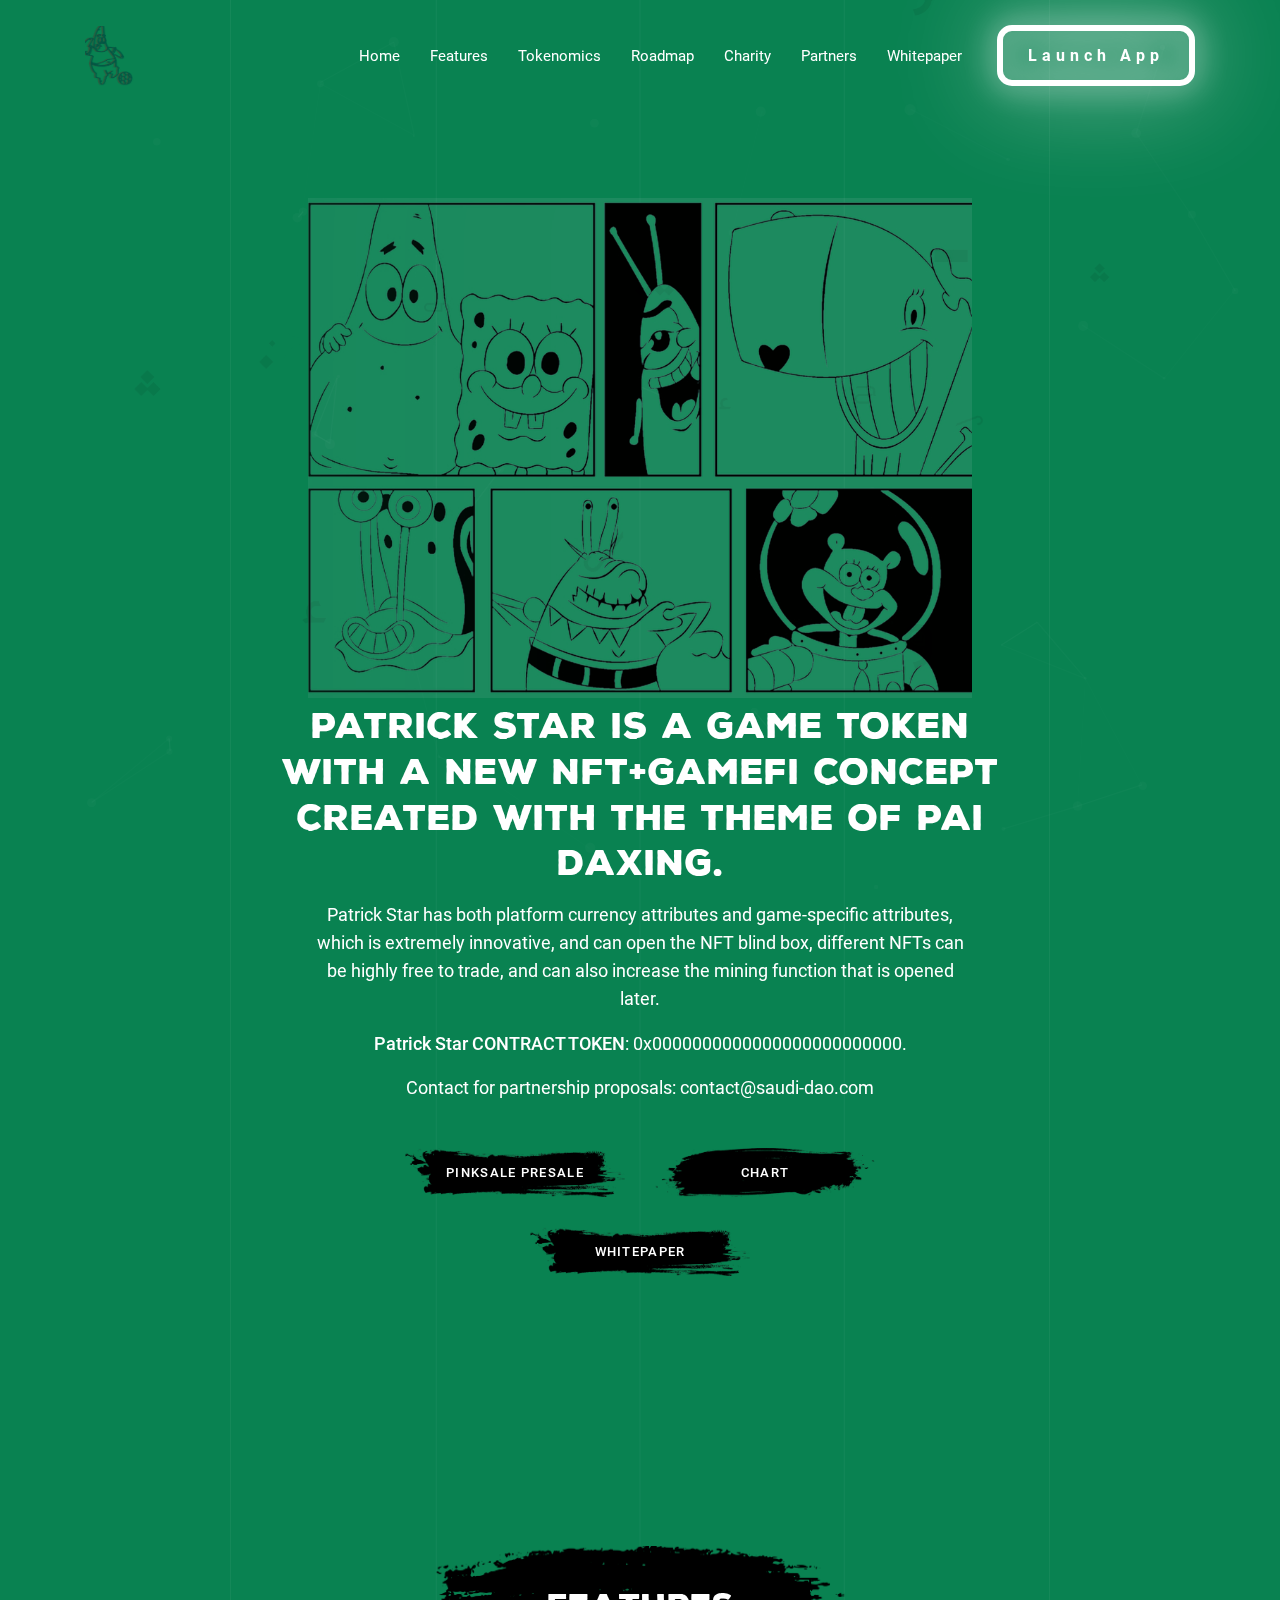
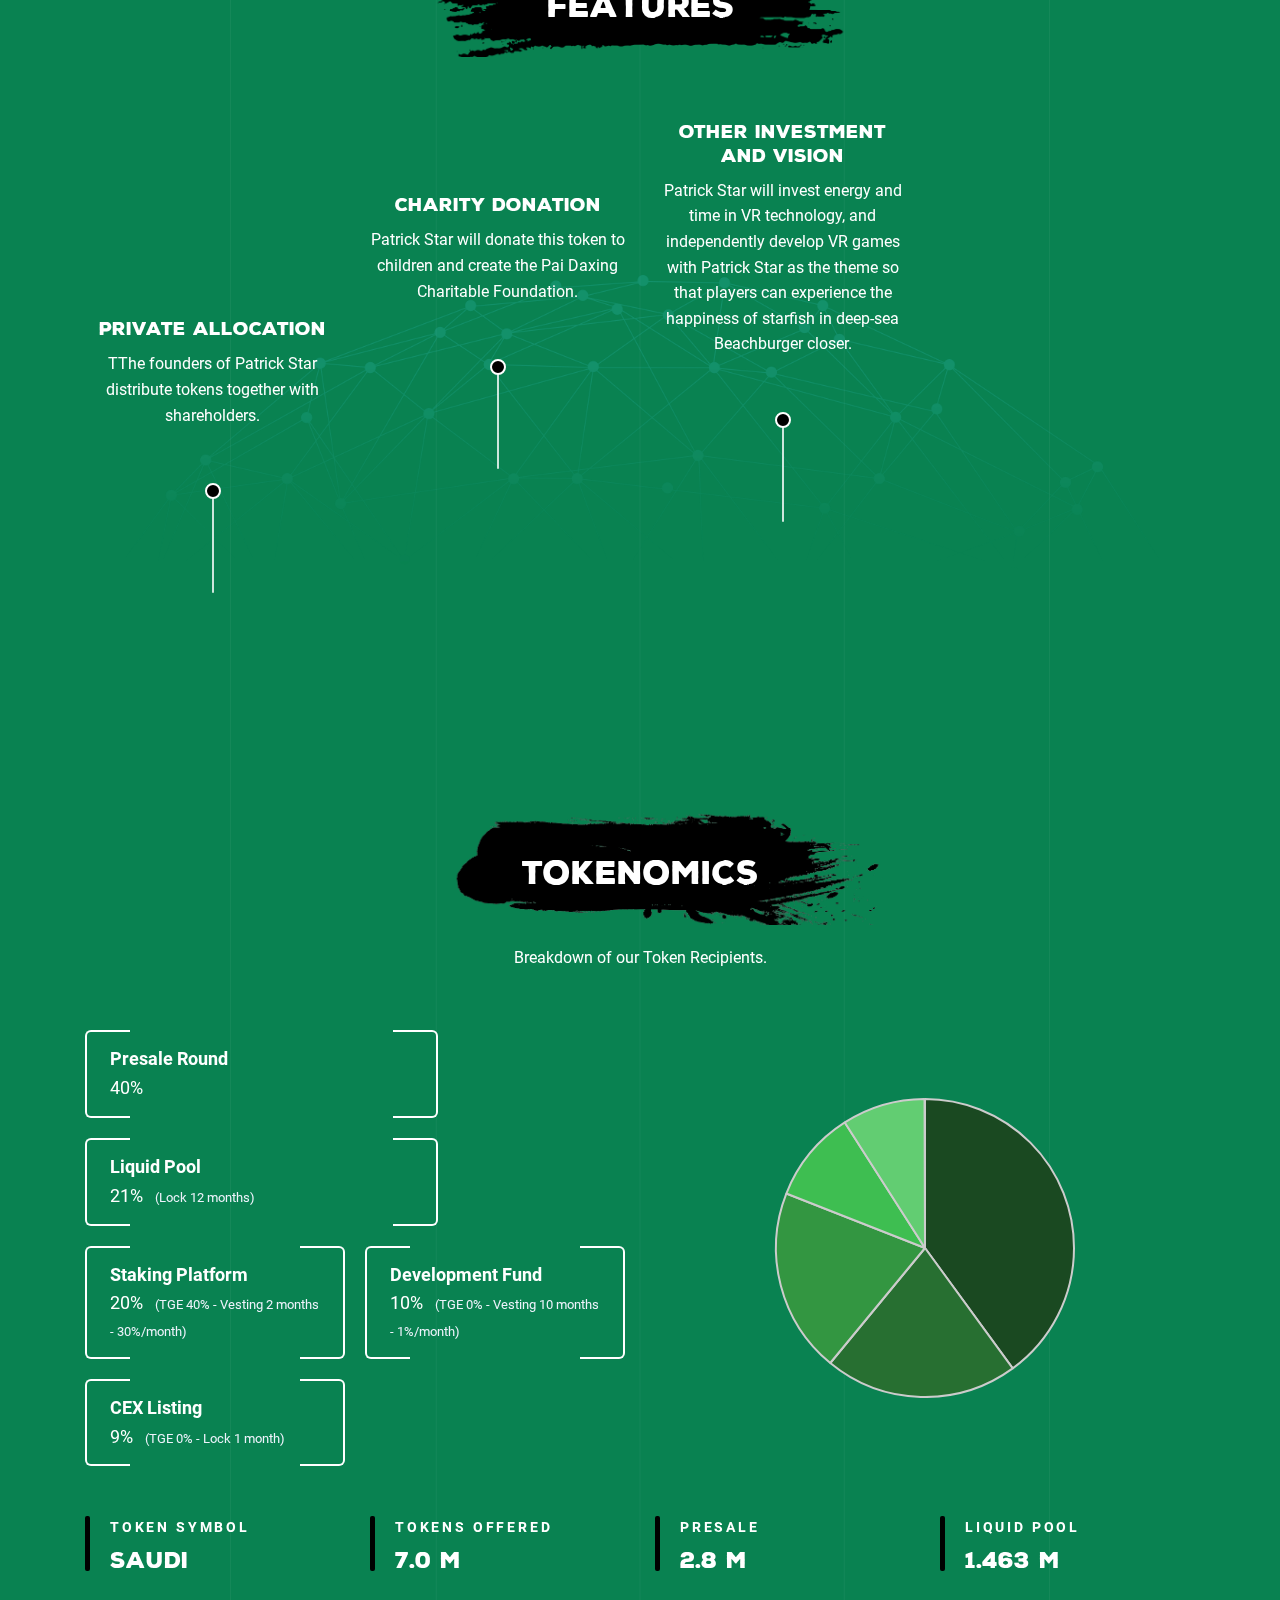
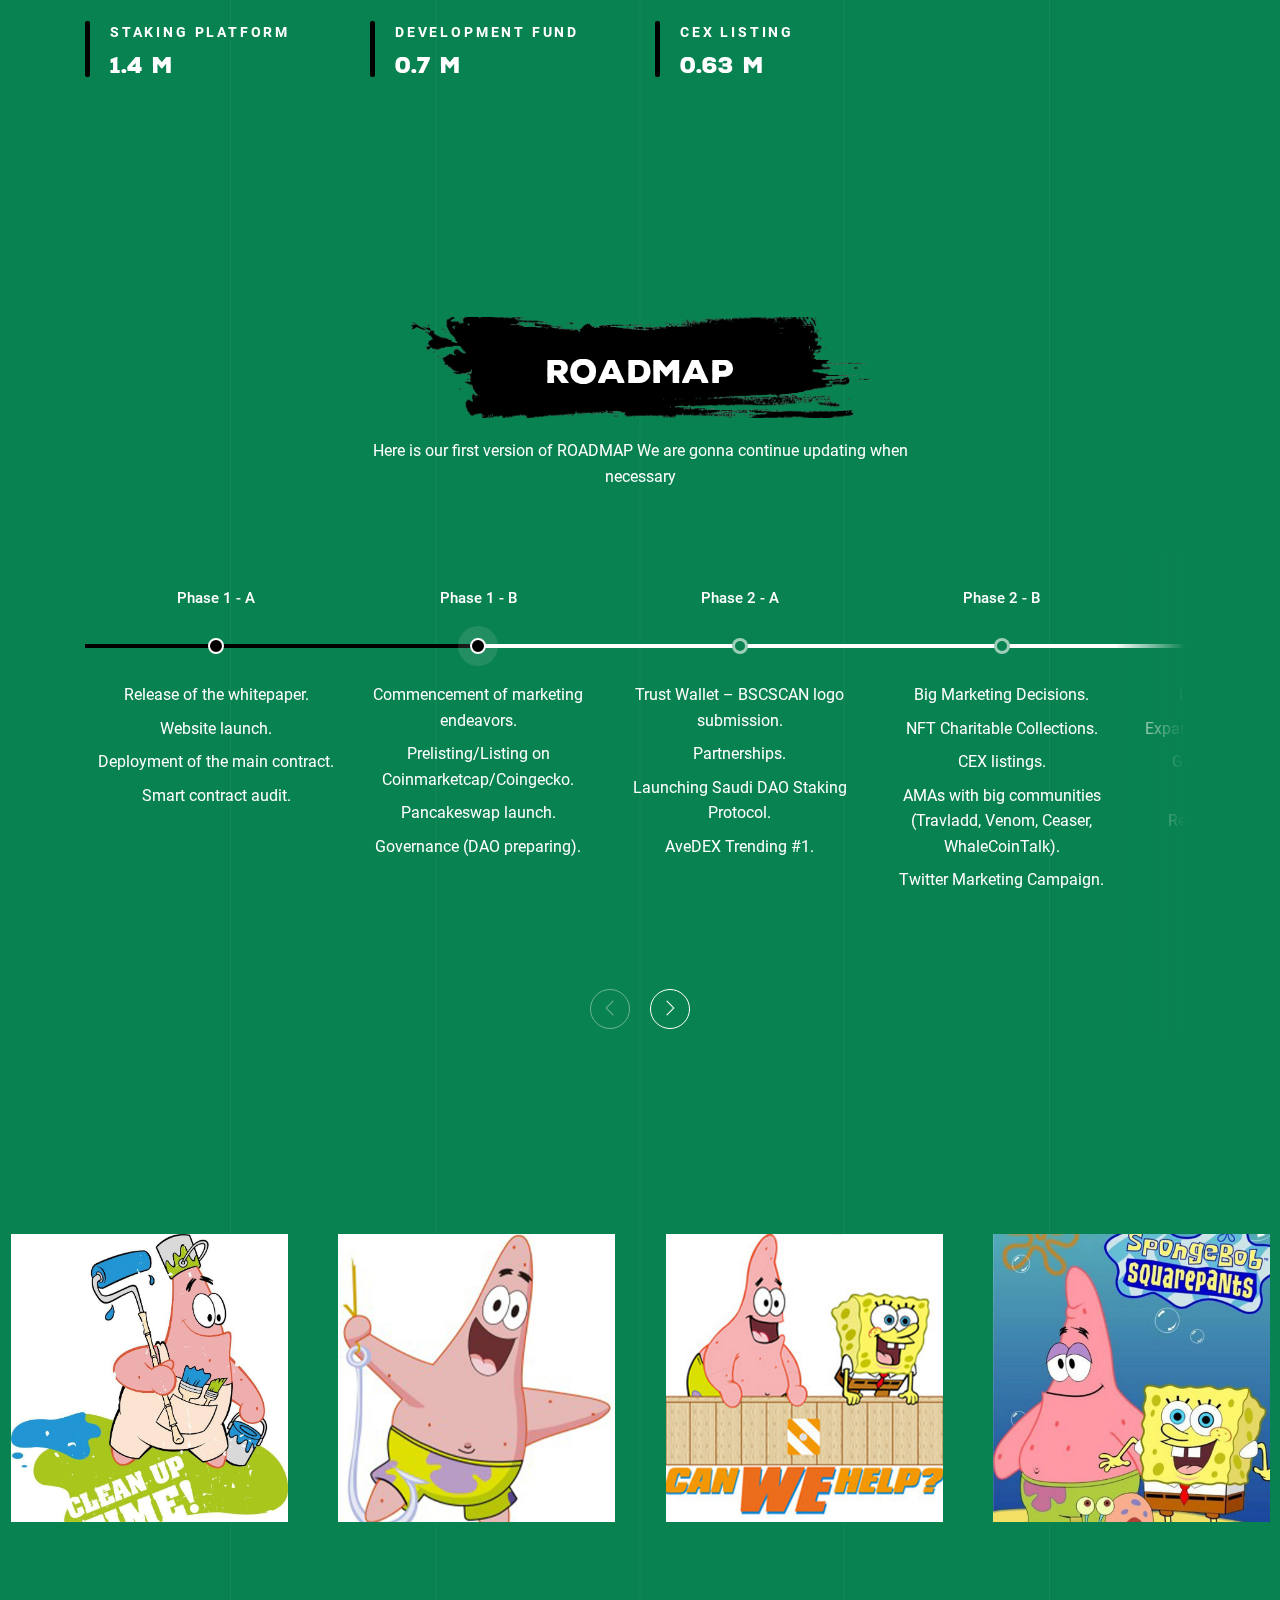
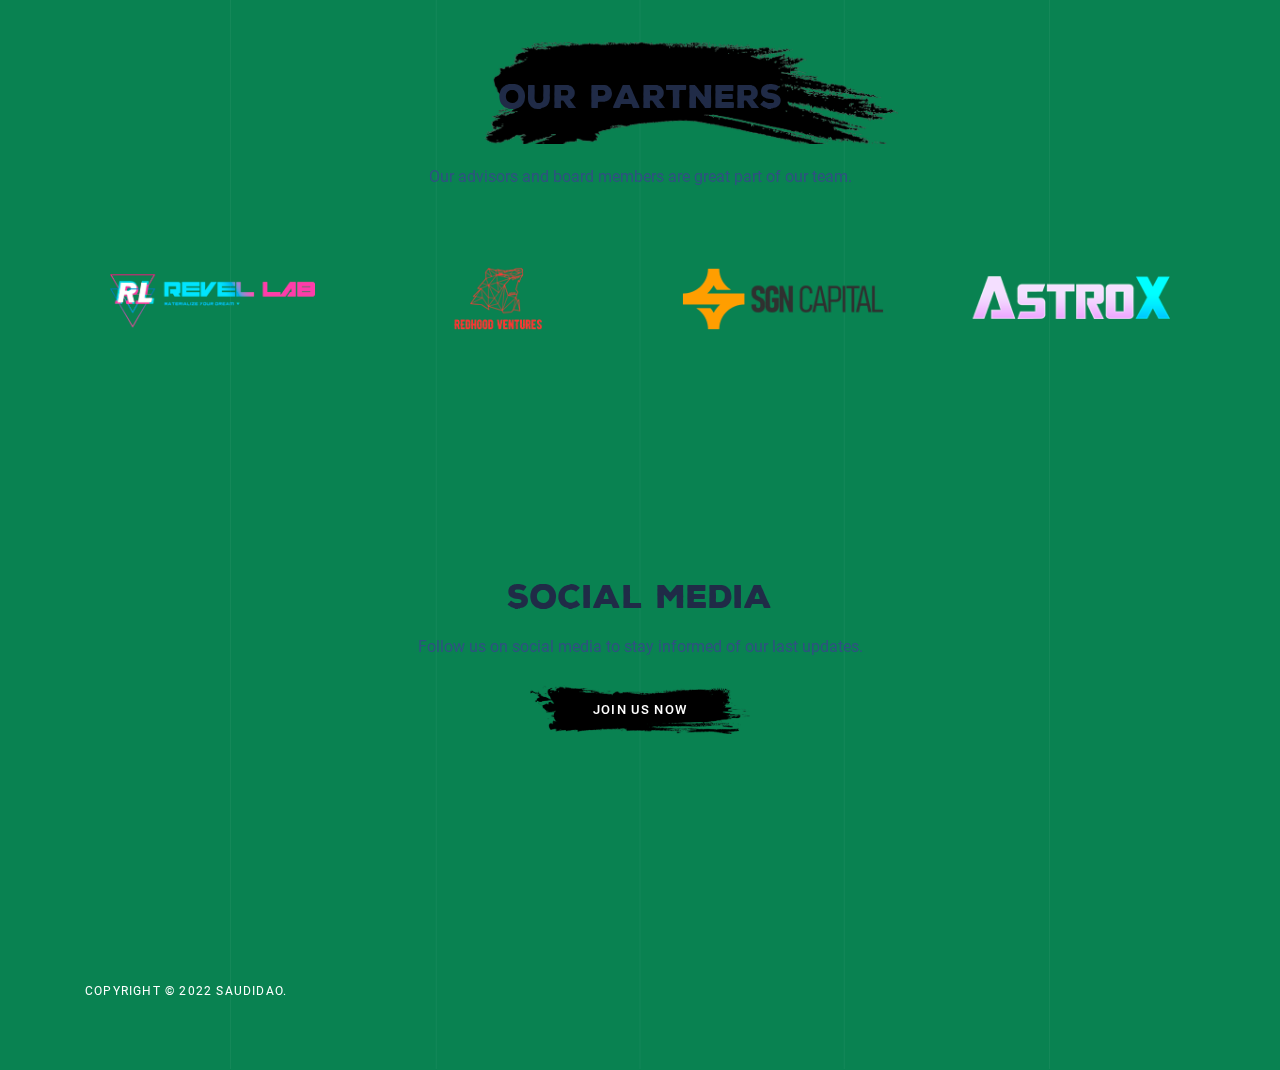
==== index.html @ a91b712f "first" ====
<!DOCTYPE html>
<html lang="zxx" class="js">
  <head>
    <meta charset="utf-8">
    <meta name="author" content="Softnio">
    <meta name="viewport" content="width=device-width, initial-scale=1, shrink-to-fit=no">
    <meta name="description" content="">
    <!-- Fav Icon  -->
    <link rel="shortcut icon" href="static/picture/NIPIC_32296053_20210331141536375.png">
    <!-- Site Title  -->
    <title>
    Patrick Star
    </title>
    <!-- Bundle and Base CSS -->
    <link rel="stylesheet" href="static/css/vendor.bundle.css">
    <link rel="stylesheet" href="static/css/style-azalea.css" id="changeTheme">

    <link href="static/css/cssanimation.min.css" rel="stylesheet">

    <!-- Extra CSS -->
    <link rel="stylesheet" href="static/css/theme.css">

    <!-- Custom CSS -->
    <link rel="stylesheet" href="static/css/custom.css">

    <!-- <link
      rel="stylesheet"
      href="https://cdnjs.cloudflare.com/ajax/libs/fullPage.js/4.0.9/fullpage.min.css"
      integrity="sha512-Go0fX6Al6Eab+N7QbSFHYBpwdcU2rbfONUcbRIS4z+9yzLlj7Xj8ao2BAOPE9Qtxdl+7iq04xzzcF4OTOWoUWg=="
      crossorigin="anonymous"
      referrerpolicy="no-referrer"
    /> -->
  </head>

  <body class="nk-body body-wider bg-theme mode-onepage">
    <div class="nk-wrap">
      <header class="nk-header page-header is-transparent is-sticky is-dark" id="header">
        <div class="header-main">
          <div class="header-container container container-xxl">
            <div class="header-wrap">
              <div class="header-logo logo animated" data-animate="fadeInDown" data-delay=".6">
                <a href="index1.html" class="logo-link">
                  <img class="logo-dark" src="static/picture/NIPIC_32296053_20210331141536375.png" srcset="/images/NIPIC_32296053_20210331141536375.png 2x" alt="logo">
<!--                  <img class="logo-dark" src="static/picture/NIPIC_32296053_20210331141536375.png" srcset="/images/NIPIC_32296053_20210331141536375.png 2x" alt="logo">-->
                  <img class="logo-light" src="static/picture/NIPIC_32296053_20210331141536375.png" srcset="/images/NIPIC_32296053_20210331141536375.png 2x" alt="logo">
                </a>
              </div>

              <div class="header-nav-toggle">
                <a href="index1.html#" class="navbar-toggle" data-menu-toggle="header-menu">
                  <div class="toggle-line">
                    <span></span>
                  </div>
                </a>
              </div>

              <div class="header-navbar animated" data-animate="fadeInDown" data-delay=".6">
                <nav class="header-menu" id="header-menu">
                  <ul class="menu">
                    <li class="menu-item">
                      <a class="menu-link nav-link" href="index1.html#home">Home</a>
                    </li>
<!--                    <li class="menu-item">-->
<!--                      <a class="menu-link nav-link" href="javascript:;" target="_blank">Chart</a>-->
<!--                    </li>-->
                    <li class="menu-item">
                      <a class="menu-link nav-link" href="index1.html#features">Features</a>
                    </li>
                    <li class="menu-item">
                      <a class="menu-link nav-link" href="index1.html#tokenomics">Tokenomics</a>
                    </li>

                    <li class="menu-item">
                      <a class="menu-link nav-link" href="index1.html#roadmap">Roadmap</a>
                    </li>
<!--                    <li class="menu-item">-->
<!--                      <a class="menu-link nav-link" href="index1.html#how-it-works">How it works</a>-->
<!--                    </li>-->
                    <li class="menu-item">
                      <a class="menu-link nav-link" href="index1.html#charity">Charity</a>
                    </li>
                    <li class="menu-item">
                      <a class="menu-link nav-link" href="index1.html#partners">Partners</a>
                    </li>
                    <li class="menu-item">
                      <a class="menu-link nav-link" href="javascript:;">Whitepaper</a>
                    </li>
                  </ul>
                  <ul class="menu-btns">
                    <li>
                      <a href="javascript:;" target="_blank" class="neon-button"><span>Launch App</span></a>
                    </li>
                  </ul>
                </nav>
              </div>
            </div>
          </div>
        </div>
      </header>

      <main class="nk-pages tc-light" id="fullpage">
        <section class="section fullpage-section" id="home">
          <div class="banner tc-light">
            <div class="nk-block nk-block-header nk-block-sm my-auto">
              <div class="container pt-5">
                <div class="banner-caption text-center">
                  <img src="static/picture/saudi-businessman.png" class="cssanimation hu__hu__">
                  <h1 class="title title-xl-2 ttu animated" data-animate="fadeInUp" data-delay="0.7">
                   Patrick Star is a game token with a new NFT+GAMEFI concept created with the theme of Pai Daxing.
                  </h1>
                  <div class="row justify-content-center pb-3">
                    <div class="col-sm-11 col-xl-11 col-xxl-8">
                      <p class="lead animated" data-animate="fadeInUp" data-delay="0.8">
                       Patrick Star has both platform currency attributes and game-specific attributes, which is extremely innovative, and can open the NFT blind box, different NFTs can be highly free to trade, and can also increase the mining function that is opened later.
                      </p>
                      <p class="lead animated fadeInUp" data-animate="fadeInUp" data-delay="0.8" style="visibility: visible; animation-delay: 0.8s">
                        <b>Patrick Star CONTRACT TOKEN</b>:
                        0x0000000000000000000000000.
                      </p>
                      <p class="lead animated fadeInUp" data-animate="fadeInUp" data-delay="0.8" style="visibility: visible; animation-delay: 0.8s">
                        Contact for partnership proposals:
                        <a href="email-protection.html#4e2d21203a2f2d3a0e3d2f3b2a27632a2f21602d2123"><span class="__cf_email__" data-cfemail="90f3fffee4f1f3e4d0e3f1e5f4f9bdf4f1ffbef3fffd">[email&#160;protected]</span></a>
                      </p>
                    </div>
                  </div>
                  <div class="cpn-action">
                    <ul class="btn-grp mx-auto">
                      <li class="animated" data-animate="fadeInUp" data-delay="0.9">
                        <a href="javascript:;" class="btn btn-brush btn-brush-primary btn-round" target="_blank">PINKSALE PRESALE</a>
                      </li>
                      <li class="animated" data-animate="fadeInUp" data-delay="0.9">
                        <a href="javascript:;" class="btn btn-brush btn-brush-secondary btn-round" target="_blank">CHART</a>
                      </li>
                      <li class="animated" data-animate="fadeInUp" data-delay="1">
                        <a href="javascript:;" target="_blank" class="menu-link btn btn-brush btn-round btn-brush-primary">WHITEPAPER</a>
                      </li>
                    </ul>
                  </div>
                </div>
              </div>
            </div>

            <div id="particles-bg" class="particles-container is-fixed particles-bg op-20"></div>
          </div>
        </section>
        <section class="section fullpage-section" id="features">
          <div class="container">
            <div class="row justify-content-center text-center">
              <div class="col-lg-6">
                <div class="section-head section-head-s2">
                  <h2 class="title title-xl animated title-stroke-1">
                    Features
                  </h2>
                </div>
              </div>
            </div>
          </div>
          <div class="container container-xxl">
            <div class="nk-block">
              <div class="row text-center align-items-lg-start gutter-vr-40px">
                <div class="col-lg-3 col-sm-6">
                  <div class="feature feature-s6 feature-s6-1 animated" data-animate="fadeInUp" data-delay="0.3">
                    <div class="feature-text">
                      <h5 class="title title-sm ttu">PRIVATE ALLOCATION</h5>
                      <p>
                        TThe founders of Patrick Star distribute tokens together with shareholders.
                      </p>
                    </div>
                  </div>
                </div>
                <div class="col-lg-3 col-sm-6">
                  <div class="feature feature-s6 feature-s6-2 animated" data-animate="fadeInUp" data-delay="0.4">
                    <div class="feature-text">
                      <h5 class="title title-sm ttu">Charity Donation</h5>
                      <p>
                       Patrick Star will donate this token to children and create the Pai Daxing Charitable Foundation.
                      </p>
                    </div>
                  </div>
                </div>
                <div class="col-lg-3 col-sm-6">
                  <div class="feature feature-s6 feature-s6-3 animated" data-animate="fadeInUp" data-delay="0.5">
                    <div class="feature-text">
                      <h5 class="title title-sm ttu">
                        Other Investment and Vision
                      </h5>
                      <p>
                        Patrick Star will invest energy and time in VR technology, and independently develop VR games with Patrick Star as the theme so that players can experience the happiness of starfish in deep-sea Beachburger closer.
                      </p>
                    </div>
                  </div>
                </div>
<!--                <div class="col-lg-3 col-sm-6">-->
<!--                  <div class="feature feature-s6 feature-s6-4 animated" data-animate="fadeInUp" data-delay="0.6">-->
<!--                    <div class="feature-text">-->
<!--                      <h5 class="title title-sm ttu">Sport Funding</h5>-->
<!--                      <p>-->
<!--                        Saudi Arabia football team has just won AFC U23 ASIAN-->
<!--                        CUP 2022 in Uzbekistan. Saudi DAO see the potential of-->
<!--                        this football team so we decide to support Saudi Arabia-->
<!--                        football team in World Cup 2022 by funding World Cup-->
<!--                        trending projects. All the profits will be used to raise-->
<!--                        awareness of Saudi Arabia Football Team in the football-->
<!--                        world map-->
<!--                      </p>-->
<!--                    </div>-->
<!--                  </div>-->
<!--                </div>-->
<!--              </div>-->
              <div class="bg-image bg-contain bg-bottom-center bg-ecosystems animated d-none d-sm-block" data-animate="fadeInUp" data-delay="0.2">
                <img src="static/picture/globe-particle.png" alt="globe">
              </div>
            </div>
          </div>
        </section>

        <section class="section fullpage-section" id="tokenomics">
          <div class="container">
            <div class="row justify-content-center text-center">
              <div class="col-lg-6">
                <div class="section-head section-head-s2">
                  <h2 class="title title-xl animated title-stroke-2">
                    TOKENOMICS
                  </h2>
                  <p class="animated" data-animate="fadeInUp" data-delay="0.2">
                    Breakdown of our Token Recipients.
                  </p>
                </div>
              </div>
            </div>
          </div>
          <div class="container container-xxl">
            <div class="nk-block">
              <div class="row align-items-center gutter-vr-50px">
                <div class="col-xxl-4 col-lg-6 px-xl-5 order-xl-1">
                  <div class="animated" data-animate="fadeInUp" data-delay="0.3">
                    <canvas class="chart-canvas" id="token-distribution"></canvas>
                  </div>
                </div>
                <div class="col-xxl col-lg-6">
                  <ul class="chart-data-s2 row" data-canvas="token-distribution" data-canvas-type="pie" data-border-color="#ccc">
                    <li class="col-sm-8" data-color="#1a4921" data-color-hover="#1a4921" data-label="Presale" data-title="Presale Round" data-subtitle="" data-amount="40"></li>
                    <li class="col-sm-8" data-color="#276f31" data-color-hover="#276f31" data-label="Liquid Pool" data-title="Liquid Pool" data-subtitle="(Lock 12 months)" data-amount="21"></li>
                    <li class="col-sm-6" data-color="#339641" data-color-hover="#339641" data-label="Staking Platform" data-title="Staking Platform" data-subtitle="(TGE 40% - Vesting 2 months - 30%/month)" data-amount="20"></li>
                    <li class="col-sm-6" data-color="#3ebe51" data-color-hover="#3ebe51" data-label="Development Fund" data-title="Development Fund" data-subtitle="(TGE 0% - Vesting 10 months - 1%/month)" data-amount="10"></li>
                    <li class="col-sm-6" data-color="#62cd72" data-color-hover="#62cd72" data-label="CEX Listing" data-title="CEX Listing" data-subtitle="(TGE 0% - Lock 1 month)" data-amount="9"></li>
                  </ul>
                </div>
                <div class="col-xxl col-xl-12 order-last">
                  <div class="token-info-s2">
                    <div class="row gutter-vr-50px">
                      <div class="col-6 col-xxl-6 col-lg-3">
                        <div class="token-info-item color-1 animated" data-animate="fadeInUp" data-delay="0.7">
                          <div class="token-info-title">Token Symbol</div>
                          <h4 class="token-info-des">SAUDI</h4>
                        </div>
                      </div>

                      <div class="col-6 col-xxl-6 col-lg-3">
                        <div class="token-info-item color-2 animated" data-animate="fadeInUp" data-delay="0.75">
                          <div class="token-info-title">Tokens Offered</div>
                          <h4 class="token-info-des">7.0 M</h4>
                        </div>
                      </div>
                      <div class="col-6 col-xxl-6 col-lg-3">
                        <div class="token-info-item color-3 animated" data-animate="fadeInUp" data-delay="0.8">
                          <div class="token-info-title">Presale</div>
                          <h4 class="token-info-des">2.8 M</h4>
                        </div>
                      </div>
                      <div class="col-6 col-xxl-6 col-lg-3">
                        <div class="token-info-item color-3 animated" data-animate="fadeInUp" data-delay="0.8">
                          <div class="token-info-title">Liquid Pool</div>
                          <h4 class="token-info-des">1.463 M</h4>
                        </div>
                      </div>
                      <div class="col-6 col-xxl-6 col-lg-3">
                        <div class="token-info-item color-4 animated" data-animate="fadeInUp" data-delay="0.85">
                          <div class="token-info-title">Staking Platform</div>
                          <h4 class="token-info-des">1.4 M</h4>
                        </div>
                      </div>
                      <div class="col-6 col-xxl-6 col-lg-3">
                        <div class="token-info-item color-4 animated" data-animate="fadeInUp" data-delay="0.85">
                          <div class="token-info-title">Development Fund</div>
                          <h4 class="token-info-des">0.7 M</h4>
                        </div>
                      </div>
                      <div class="col-6 col-xxl-6 col-lg-3">
                        <div class="token-info-item color-5 animated" data-animate="fadeInUp" data-delay="0.9">
                          <div class="token-info-title">CEX Listing</div>
                          <h4 class="token-info-des">0.63 M</h4>
                        </div>
                      </div>
                    </div>
                  </div>
                </div>
              </div>
            </div>
          </div>
        </section>
        <!-- // -->
        <section class="section fullpage-section" id="roadmap">
          <div class="container">
            <div class="row justify-content-center text-center">
              <div class="col-lg-6">
                <div class="section-head section-head-s2">
                  <h2 class="title title-xl animated title-stroke-3">
                    ROADMAP
                  </h2>
                  <p class="animated" data-animate="fadeInUp" data-delay="0.2">
                    Here is our first version of ROADMAP We are gonna continue
                    updating when necessary
                  </p>
                </div>
              </div>
            </div>
          </div>
          <div class="container container-xxl">
            <div class="nk-block">
              <div class="roadmap-wrap roadmap-wrap-ovl-right text-center animated" data-animate="fadeInUp" data-delay="0.3">
                <div class="roadmap-line-s2"></div>
                <div class="roadmap-slider has-carousel carousel-nav-center" data-blank="true" data-items="5" data-items-tab-l="4" data-items-tab-p="3" data-items-mobile="2" data-margin="-1" data-navs="true">
                  <div class="roadmap roadmap-s2 roadmap-i1 roadmap-finished">
                    <h6 class="roadmap-year-s2">Phase 1 - A</h6>
                    <!-- <h5 class="title title-sm roadmap-date"></h5> -->
                    <div class="roadmap-text">
                      <ul class="ul-roadmap">
                        <li>Release of the whitepaper.</li>
                        <li>Website launch.</li>
                        <li>Deployment of the main contract.</li>
                        <li>Smart contract audit.</li>
                      </ul>
                    </div>
                  </div>
                  <div class="roadmap roadmap-s2 roadmap-i2 roadmap-running">
                    <h6 class="roadmap-year-s2">Phase 1 - B</h6>
                    <!-- <h5 class="title title-sm roadmap-date"></h5> -->
                    <div class="roadmap-text">
                      <ul class="ul-roadmap">
                        <li>Commencement of marketing endeavors.</li>
                        <li>Prelisting/Listing on Coinmarketcap/Coingecko.</li>
                        <li>Pancakeswap launch.</li>
                        <li>Governance (DAO preparing).</li>
                      </ul>
                    </div>
                  </div>
                  <div class="roadmap roadmap-s2 roadmap-i3">
                    <h6 class="roadmap-year-s2">Phase 2 - A</h6>
                    <!-- <h5 class="title title-sm roadmap-date"></h5> -->
                    <div class="roadmap-text">
                      <ul class="ul-roadmap">
                        <li>Trust Wallet – BSCSCAN logo submission.</li>
                        <li>Partnerships.</li>
                        <li>Launching Saudi DAO Staking Protocol.</li>
                        <li>AveDEX Trending #1.</li>
                      </ul>
                    </div>
                  </div>
                  <div class="roadmap roadmap-s2 roadmap-i4">
                    <h6 class="roadmap-year-s2">Phase 2 - B</h6>
                    <!-- <h5 class="title title-sm roadmap-date"></h5> -->
                    <div class="roadmap-text">
                      <ul class="ul-roadmap">
                        <li>Big Marketing Decisions.</li>
                        <li>NFT Charitable Collections.</li>
                        <li>CEX listings.</li>
                        <li>
                          AMAs with big communities (Travladd, Venom, Ceaser,
                          WhaleCoinTalk).
                        </li>
                        <li>Twitter Marketing Campaign.</li>
                      </ul>
                    </div>
                  </div>
                  <div class="roadmap roadmap-s2 roadmap-i5">
                    <h6 class="roadmap-year-s2">Phase 3 - A</h6>
                    <!-- <h5 class="title title-sm roadmap-date"></h5> -->
                    <div class="roadmap-text">
                      <ul class="ul-roadmap">
                        <li>Launching DAO system.</li>
                        <li>Expansion of SAUDI DAO listings.</li>
                        <li>Governance New Features Advancement.</li>
                        <li>Release of New Features in Whitepaper 2.0.</li>
                      </ul>
                    </div>
                  </div>
                  <div class="roadmap roadmap-s2 roadmap-i6">
                    <h6 class="roadmap-year-s2">Phase 3 - B</h6>
                    <!-- <h5 class="title title-sm roadmap-date"></h5> -->
                    <div class="roadmap-text">
                      <ul class="ul-roadmap">
                        <li>Fiat Gateway.</li>
                        <li>Management Audit (Internal).</li>
                        <li>Roadmap 2.0 Update.</li>
                      </ul>
                    </div>
                  </div>
                  <div class="roadmap roadmap-s2 roadmap-i6">
                    <h6 class="roadmap-year-s2">Phase 4</h6>
                    <!-- <h5 class="title title-sm roadmap-date"></h5> -->
                    <div class="roadmap-text">
                      <ul class="ul-roadmap">
                        <li>
                          Investing in Saudi Arabia Football Club – Head to
                          World Cup 2022.
                        </li>
                        <li>Investing in The Saudis NFT – Collaboration.</li>
                        <li>New York – Time Square Billboard Advertising.</li>
                        <li>
                          Connecting with many other DAOs with the same goal.
                        </li>
                      </ul>
                    </div>
                  </div>
                </div>
              </div>
            </div>
          </div>
        </section>


<!--        <section class="section fullpage-section" id="how-it-works">-->
<!--          <div class="container">-->
<!--            <div class="row justify-content-center text-center">-->
<!--              <div class="col-lg-6">-->
<!--                <div class="section-head section-head-s2">-->
<!--                  <h2 class="title title-xl animated title-stroke-4">-->
<!--                    How It Works?-->
<!--                  </h2>-->
<!--                  <p class="animated" data-animate="fadeInUp" data-delay="0.2">-->
<!--                    This is the instruction for showing how a DAO works. There-->
<!--                    will be 4 phase in a DAO-->
<!--                  </p>-->
<!--                </div>-->
<!--              </div>-->
<!--            </div>-->
<!--            <div class="row">-->
<!--              <div class="col-md-3">-->
<!--                <div class="feature feature-center animated fadeInUp" data-animate="fadeInUp" data-delay="0.2" style="visibility: visible; animation-delay: 0.2s">-->
<!--                  <div class="feature-serial">-->
<!--                    <span>1</span>-->
<!--                  </div>-->
<!--                  <div class="feature-text feature-text-wd">-->
<!--                    <h5 class="title title-md">Proposal</h5>-->
<!--                    <h6 class="sub-title">(Day 1 - 7)</h6>-->
<!--                    <p class="mx-auto">-->
<!--                      Saudi DAO Ops Team posts a proposal on Saudi DAO DAPP-->
<!--                    </p>-->
<!--                  </div>-->
<!--                </div>-->
<!--              </div>-->
<!--              <div class="col-md-3">-->
<!--                <div class="feature feature-center animated fadeInUp" data-animate="fadeInUp" data-delay="0.2" style="visibility: visible; animation-delay: 0.2s">-->
<!--                  <div class="feature-serial">-->
<!--                    <span>2</span>-->
<!--                  </div>-->
<!--                  <div class="feature-text feature-text-wd">-->
<!--                    <h5 class="title title-md">Evaluation</h5>-->
<!--                    <h6 class="sub-title">(Day 8 - 14)</h6>-->
<!--                    <p class="mx-auto">-->
<!--                      Discussion on evaluation of proposal on the Saudi DAO-->
<!--                      discussion forum.-->
<!--                    </p>-->
<!--                  </div>-->
<!--                </div>-->
<!--              </div>-->
<!--              <div class="col-md-3">-->
<!--                <div class="feature feature-center animated fadeInUp" data-animate="fadeInUp" data-delay="0.2" style="visibility: visible; animation-delay: 0.2s">-->
<!--                  <div class="feature-serial">-->
<!--                    <span>3</span>-->
<!--                  </div>-->
<!--                  <div class="feature-text feature-text-wd">-->
<!--                    <h5 class="title title-md">Voting</h5>-->
<!--                    <h6 class="sub-title">(Day 15 - 21)</h6>-->
<!--                    <p class="mx-auto">-->
<!--                      The five Saudi DAO Council members vote on the proposal. A-->
<!--                      quorum of three votes is required to pass a proposal with-->
<!--                      a simple majority of votes.-->
<!--                    </p>-->
<!--                  </div>-->
<!--                </div>-->
<!--              </div>-->
<!--              <div class="col-md-3">-->
<!--                <div class="feature feature-center animated fadeInUp" data-animate="fadeInUp" data-delay="0.2" style="visibility: visible; animation-delay: 0.2s">-->
<!--                  <div class="feature-serial">-->
<!--                    <span>4</span>-->
<!--                  </div>-->
<!--                  <div class="feature-text feature-text-wd">-->
<!--                    <h5 class="title title-md">Implementation</h5>-->
<!--                    <h6 class="sub-title">(Day 22 - 28)</h6>-->
<!--                    <p class="mx-auto">-->
<!--                      If approved, the Saudi DAO Ops Team executes the proposal.-->
<!--                    </p>-->
<!--                  </div>-->
<!--                </div>-->
<!--              </div>-->
<!--            </div>-->
<!--          </div>-->
<!--        </section>-->
<!--        &lt;!&ndash; // &ndash;&gt;-->
<!--        <section class="section fullpage-section" id="charity">-->
<!--          <div class="container">-->
<!--            <div class="row justify-content-center text-center">-->
<!--              <div class="col-lg-6">-->
<!--                <div class="section-head section-head-s2">-->
<!--                  <h2 class="title title-xl animated title-stroke-6">-->
<!--                    Charity-->
<!--                  </h2>-->
<!--                  <p class="animated fadeInUp" data-animate="fadeInUp" data-delay="0.2" style="visibility: visible; animation-delay: 0.2s">-->
<!--                    This is our first donation to children.-->
<!--                  </p>-->
<!--                </div>-->
<!--              </div>-->
<!--            </div>-->
<!--          </div>-->
<!--          <div class="container container-xxl">-->
            <!-- Block @s -->
            <div class="nk-block block-partners">
              <ul class="has-carousel partner-list justify-content-center animated owl-carousel owl-loaded owl-drag fadeInUp" data-items="4" data-items-mobile="1" data-auto="true" data-loop="true" data-animate="fadeInUp" data-delay="0.75" style="visibility: visible; animation-delay: 0.75s">
                <div class="owl-stage-outer">
                  <div class="owl-stage" style="
                      transform: translate3d(-2767px, 0px, 0px);
                      transition: all 0.6s ease 0s;
                      width: 5960px;
                    ">
                    <div class="owl-item cloned" style="width: 300px; margin-right: 30px">
                      <li class="partner-logo">
                        <img src="static/picture/1.jpg" alt="">
                      </li>
                    </div>
                    <div class="owl-item cloned" style="width: 300px; margin-right: 30px">
                      <li class="partner-logo">
                        <img src="static/picture/2.jpg" alt="">
                      </li>
                    </div>
                    <div class="owl-item cloned" style="width: 300px; margin-right: 30px">
                      <li class="partner-logo">
                        <img src="static/picture/3.jpg" alt="">
                      </li>
                    </div>
                    <div class="owl-item cloned" style="width: 300px; margin-right: 30px">
                      <li class="partner-logo">
                        <img src="static/picture/4.jpg" alt="">
                      </li>
                    </div>
                    <div class="owl-item cloned" style="width: 300px; margin-right: 30px">
                      <li class="partner-logo">
                        <img src="static/picture/5.jpg" alt="">
                      </li>
                    </div>
                    <div class="owl-item cloned" style="width: 300px; margin-right: 30px">
                      <li class="partner-logo">
                        <img src="static/picture/6.jpg" alt="">
                      </li>
                    </div>
                    <div class="owl-item" style="width: 300px; margin-right: 30px">
                      <li class="partner-logo">
                        <img src="static/picture/1.jpg" alt="">
                      </li>
                    </div>
                    <div class="owl-item" style="width: 300px; margin-right: 30px">
                      <li class="partner-logo">
                        <img src="static/picture/2.jpg" alt="">
                      </li>
                    </div>
                    <div class="owl-item" style="width: 300px; margin-right: 30px">
                      <li class="partner-logo">
                        <img src="static/picture/3.jpg" alt="">
                      </li>
                    </div>
                    <div class="owl-item" style="width: 300px; margin-right: 30px">
                      <li class="partner-logo">
                        <img src="static/picture/4.jpg" alt="">
                      </li>
                    </div>
                    <div class="owl-item" style="width: 300px; margin-right: 30px">
                      <li class="partner-logo">
                        <img src="static/picture/5.jpg" alt="">
                      </li>
                    </div>
                    <div class="owl-item" style="width: 300px; margin-right: 30px">
                      <li class="partner-logo">
                        <img src="static/picture/6.jpg" alt="">
                      </li>
                    </div>
                    <div class="owl-item cloned" style="width: 300px; margin-right: 30px">
                      <li class="partner-logo">
                        <img src="static/picture/1.jpg" alt="">
                      </li>
                    </div>
                    <div class="owl-item cloned" style="width: 300px; margin-right: 30px">
                      <li class="partner-logo">
                        <img src="static/picture/2.jpg" alt="">
                      </li>
                    </div>
                    <div class="owl-item cloned" style="width: 300px; margin-right: 30px">
                      <li class="partner-logo">
                        <img src="static/picture/3.jpg" alt="">
                      </li>
                    </div>
                    <div class="owl-item cloned" style="width: 300px; margin-right: 30px">
                      <li class="partner-logo">
                        <img src="static/picture/4.jpg" alt="">
                      </li>
                    </div>
                    <div class="owl-item cloned" style="width: 300px; margin-right: 30px">
                      <li class="partner-logo">
                        <img src="static/picture/5.jpg" alt="">
                      </li>
                    </div>
                    <div class="owl-item cloned" style="width: 300px; margin-right: 30px">
                      <li class="partner-logo">
                        <img src="static/picture/6.jpg" alt="">
                      </li>
                    </div>
                  </div>
                </div>
                <div class="owl-nav disabled">
                  <button type="button" role="presentation" class="owl-prev"></button><button type="button" role="presentation" class="owl-next"></button>
                </div>
                <div class="owl-dots disabled"></div>
              </ul>
            </div>
            <!-- Block @e -->
          </div>
        </section>

        <section class="section fullpage-section" id="partners">
          <div class="container">
            <div class="row justify-content-center text-center">
              <div class="col-lg-6">
                <div class="section-head section-head-s2">
                  <h2 class="title title-xl animated title-stroke-5">
                    Our Partners
                  </h2>
                  <p class="animated fadeInUp" data-animate="fadeInUp" data-delay="0.2" style="visibility: visible; animation-delay: 0.2s">
                    Our advisors and board members are great part of our team.
                  </p>
                </div>
              </div>
            </div>
          </div>
          <div class="container container-xxl">
            <!-- Block @s -->
            <div class="nk-block block-partners">
              <ul class="has-carousel partner-list justify-content-center animated owl-carousel owl-loaded owl-drag fadeInUp" data-items="4" data-items-mobile="2" data-auto="true" data-loop="true" data-animate="fadeInUp" data-delay="0.75" style="visibility: visible; animation-delay: 0.75s">
                <div class="owl-stage-outer">
                  <div class="owl-stage" style="
                      transform: translate3d(-2767px, 0px, 0px);
                      transition: all 0.6s ease 0s;
                      width: 5960px;
                    ">
                    <div class="owl-item cloned" style="width: 300px; margin-right: 30px">
                      <li class="partner-logo">
                        <img src="static/picture/1.png" alt="">
                      </li>
                    </div>
                    <div class="owl-item cloned" style="width: 300px; margin-right: 30px">
                      <li class="partner-logo">
                        <img src="static/picture/2.png" alt="">
                      </li>
                    </div>
                    <div class="owl-item cloned" style="width: 300px; margin-right: 30px">
                      <li class="partner-logo">
                        <img src="static/picture/3.png" alt="">
                      </li>
                    </div>
                    <!--<div-->
                    <!--  class="owl-item cloned"-->
                    <!--  style="width: 300px; margin-right: 30px"-->
                    <!-->-->
                    <!--  <li class="partner-logo">-->
                    <!--    <img src="images/backers/4.png" alt="" />-->
                    <!--  </li>-->
                    <!--</div>-->
                    <div class="owl-item cloned" style="width: 300px; margin-right: 30px">
                      <li class="partner-logo">
                        <img src="static/picture/5.png" alt="">
                      </li>
                    </div>
                    <div class="owl-item cloned" style="width: 300px; margin-right: 30px">
                      <li class="partner-logo">
                        <img src="static/picture/6.png" alt="">
                      </li>
                    </div>
                    <div class="owl-item cloned" style="width: 300px; margin-right: 30px">
                      <li class="partner-logo">
                        <img src="static/picture/7.png" alt="">
                      </li>
                    </div>
                    <div class="owl-item cloned" style="width: 300px; margin-right: 30px">
                      <li class="partner-logo">
                        <img src="static/picture/8.png" alt="">
                      </li>
                    </div>
                    <div class="owl-item cloned" style="width: 300px; margin-right: 30px">
                      <li class="partner-logo">
                        <img src="static/picture/9.png" alt="">
                      </li>
                    </div>
                    <div class="owl-item cloned" style="width: 300px; margin-right: 30px">
                      <li class="partner-logo">
                        <img src="static/picture/10.png" alt="">
                      </li>
                    </div>
                    <div class="owl-item cloned" style="width: 300px; margin-right: 30px">
                      <li class="partner-logo">
                        <img src="static/picture/11.png" alt="">
                      </li>
                    </div>
                    <div class="owl-item cloned" style="width: 300px; margin-right: 30px">
                      <li class="partner-logo">
                        <img src="static/picture/12.png" alt="">
                      </li>
                    </div>
                    <div class="owl-item cloned" style="width: 300px; margin-right: 30px">
                      <li class="partner-logo">
                        <img src="static/picture/13.png" alt="">
                      </li>
                    </div>
                    <div class="owl-item cloned" style="width: 300px; margin-right: 30px">
                      <li class="partner-logo">
                        <img src="static/picture/14.png" alt="">
                      </li>
                    </div>
                    <div class="owl-item" style="width: 300px; margin-right: 30px">
                      <li class="partner-logo">
                        <img src="static/picture/1.png" alt="">
                      </li>
                    </div>
                    <div class="owl-item" style="width: 300px; margin-right: 30px">
                      <li class="partner-logo">
                        <img src="static/picture/2.png" alt="">
                      </li>
                    </div>
                    <div class="owl-item" style="width: 300px; margin-right: 30px">
                      <li class="partner-logo">
                        <img src="static/picture/3.png" alt="">
                      </li>
                    </div>
                    <!--<div-->
                    <!--  class="owl-item"-->
                    <!--  style="width: 300px; margin-right: 30px"-->
                    <!-->-->
                    <!--  <li class="partner-logo">-->
                    <!--    <img src="images/backers/4.png" alt="" />-->
                    <!--  </li>-->
                    <!--</div>-->
                    <div class="owl-item" style="width: 300px; margin-right: 30px">
                      <li class="partner-logo">
                        <img src="static/picture/5.png" alt="">
                      </li>
                    </div>
                    <div class="owl-item" style="width: 300px; margin-right: 30px">
                      <li class="partner-logo">
                        <img src="static/picture/6.png" alt="">
                      </li>
                    </div>
                    <div class="owl-item" style="width: 300px; margin-right: 30px">
                      <li class="partner-logo">
                        <img src="static/picture/7.png" alt="">
                      </li>
                    </div>
                    <div class="owl-item" style="width: 300px; margin-right: 30px">
                      <li class="partner-logo">
                        <img src="static/picture/8.png" alt="">
                      </li>
                    </div>
                    <div class="owl-item" style="width: 300px; margin-right: 30px">
                      <li class="partner-logo">
                        <img src="static/picture/9.png" alt="">
                      </li>
                    </div>
                    <div class="owl-item" style="width: 300px; margin-right: 30px">
                      <li class="partner-logo">
                        <img src="static/picture/10.png" alt="">
                      </li>
                    </div>
                    <div class="owl-item" style="width: 300px; margin-right: 30px">
                      <li class="partner-logo">
                        <img src="static/picture/11.png" alt="">
                      </li>
                    </div>
                    <div class="owl-item" style="width: 300px; margin-right: 30px">
                      <li class="partner-logo">
                        <img src="static/picture/12.png" alt="">
                      </li>
                    </div>
                    <div class="owl-item" style="width: 300px; margin-right: 30px">
                      <li class="partner-logo">
                        <img src="static/picture/13.png" alt="">
                      </li>
                    </div>
                    <div class="owl-item" style="width: 300px; margin-right: 30px">
                      <li class="partner-logo">
                        <img src="static/picture/14.png" alt="">
                      </li>
                    </div>
                    <div class="owl-item cloned" style="width: 300px; margin-right: 30px">
                      <li class="partner-logo">
                        <img src="static/picture/1.png" alt="">
                      </li>
                    </div>
                    <div class="owl-item cloned" style="width: 300px; margin-right: 30px">
                      <li class="partner-logo">
                        <img src="static/picture/2.png" alt="">
                      </li>
                    </div>
                    <div class="owl-item cloned" style="width: 300px; margin-right: 30px">
                      <li class="partner-logo">
                        <img src="static/picture/3.png" alt="">
                      </li>
                    </div>
                    <!--<div-->
                    <!--  class="owl-item cloned"-->
                    <!--  style="width: 300px; margin-right: 30px"-->
                    <!-->-->
                    <!--  <li class="partner-logo">-->
                    <!--    <img src="images/backers/4.png" alt="" />-->
                    <!--  </li>-->
                    <!--</div>-->
                    <div class="owl-item cloned" style="width: 300px; margin-right: 30px">
                      <li class="partner-logo">
                        <img src="static/picture/5.png" alt="">
                      </li>
                    </div>
                    <div class="owl-item cloned" style="width: 300px; margin-right: 30px">
                      <li class="partner-logo">
                        <img src="static/picture/6.png" alt="">
                      </li>
                    </div>
                    <div class="owl-item cloned" style="width: 300px; margin-right: 30px">
                      <li class="partner-logo">
                        <img src="static/picture/7.png" alt="">
                      </li>
                    </div>
                    <div class="owl-item cloned" style="width: 300px; margin-right: 30px">
                      <li class="partner-logo">
                        <img src="static/picture/8.png" alt="">
                      </li>
                    </div>
                    <div class="owl-item cloned" style="width: 300px; margin-right: 30px">
                      <li class="partner-logo">
                        <img src="static/picture/9.png" alt="">
                      </li>
                    </div>
                    <div class="owl-item cloned" style="width: 300px; margin-right: 30px">
                      <li class="partner-logo">
                        <img src="static/picture/10.png" alt="">
                      </li>
                    </div>
                    <div class="owl-item cloned" style="width: 300px; margin-right: 30px">
                      <li class="partner-logo">
                        <img src="static/picture/11.png" alt="">
                      </li>
                    </div>
                    <div class="owl-item cloned" style="width: 300px; margin-right: 30px">
                      <li class="partner-logo">
                        <img src="static/picture/12.png" alt="">
                      </li>
                    </div>
                    <div class="owl-item cloned" style="width: 300px; margin-right: 30px">
                      <li class="partner-logo">
                        <img src="static/picture/13.png" alt="">
                      </li>
                    </div>
                    <div class="owl-item cloned" style="width: 300px; margin-right: 30px">
                      <li class="partner-logo">
                        <img src="static/picture/14.png" alt="">
                      </li>
                    </div>
                  </div>
                </div>
                <div class="owl-nav disabled">
                  <button type="button" role="presentation" class="owl-prev"></button><button type="button" role="presentation" class="owl-next"></button>
                </div>
                <div class="owl-dots disabled"></div>
              </ul>
            </div>
            <!-- Block @e -->
          </div>
        </section>

        <section class="section fullpage-section" id="social-media">
          <div class="container">
            <div class="row justify-content-center text-center">
              <div class="col-lg-6">
                <div class="section-head section-head-s2">
                  <h2 class="title title-xl animated">Social Media</h2>
                  <p class="animated fadeInUp" data-animate="fadeInUp" data-delay="0.2" style="visibility: visible; animation-delay: 0.2s">
                    Follow us on social media to stay informed of our last
                    updates.<br><br><a class="btn btn-brush btn-brush-primary cssanimation pepe" href="javascript:;" style="color: #fff" target="_blank">JOIN US NOW</a>
                  </p>
                </div>
              </div>
            </div>
          </div>
        </section>
      </main>

      <footer class="nk-footer-bar section section-s tc-light">
        <div class="container container-xxl">
          <div class="row gutter-vr-10px">
            <div class="col-lg-6 order-lg-last text-lg-right">
              <!--<ul class="footer-nav">-->
              <!--  <li><a href="#">Privacy Policy</a></li>-->
              <!--  <li><a href="#">Terms of sales</a></li>-->
              <!--</ul>-->
            </div>
            <div class="col-lg-6">
              <div class="copyright-text copyright-text-s2" style="color: #fff">
                Copyright © 2022 SaudiDAO.
              </div>
            </div>
          </div>
        </div>
      </footer>

      <div class="nk-ovm nk-ovm-repeat nk-ovm-fixed shape-i">
        <div class="ovm-line"></div>
      </div>
    </div>

    <!-- preloader -->
    <div class="preloader preloader-alt no-split">
      <span class="spinner spinner-alt"><img class="spinner-brand" src="static/picture/saudidao-logo.png" alt=""></span>
    </div>

    <!-- JavaScript -->
    <script data-cfasync="false" src="static/js/email-decode.min.js"></script><script src="static/js/jquery.bundle.js"></script>
    <script src="static/js/scripts.js"></script>
    <script src="static/js/charts.js"></script>
    <!-- <script
      src="https://cdnjs.cloudflare.com/ajax/libs/fullPage.js/4.0.9/fullpage.min.js"
      integrity="sha512-JSVRnP8UFs0ieN/cvP9v4vmW1CotIaEKKN7W+4JaKNrllZolTv2aJfVGn4BFdfZ1jRZxgTAAaXWdlZbEm9iwFA=="
      crossorigin="anonymous"
      referrerpolicy="no-referrer"
    ></script> -->
    <!-- <script type="text/javascript">
      var myFullpage = new fullpage("#fullpage", {
        autoScrolling: true,
        sectionSelector: ".fullpage-section",
      });
      $(".fp-watermark").hide();
    </script> -->
  </body>
</html>
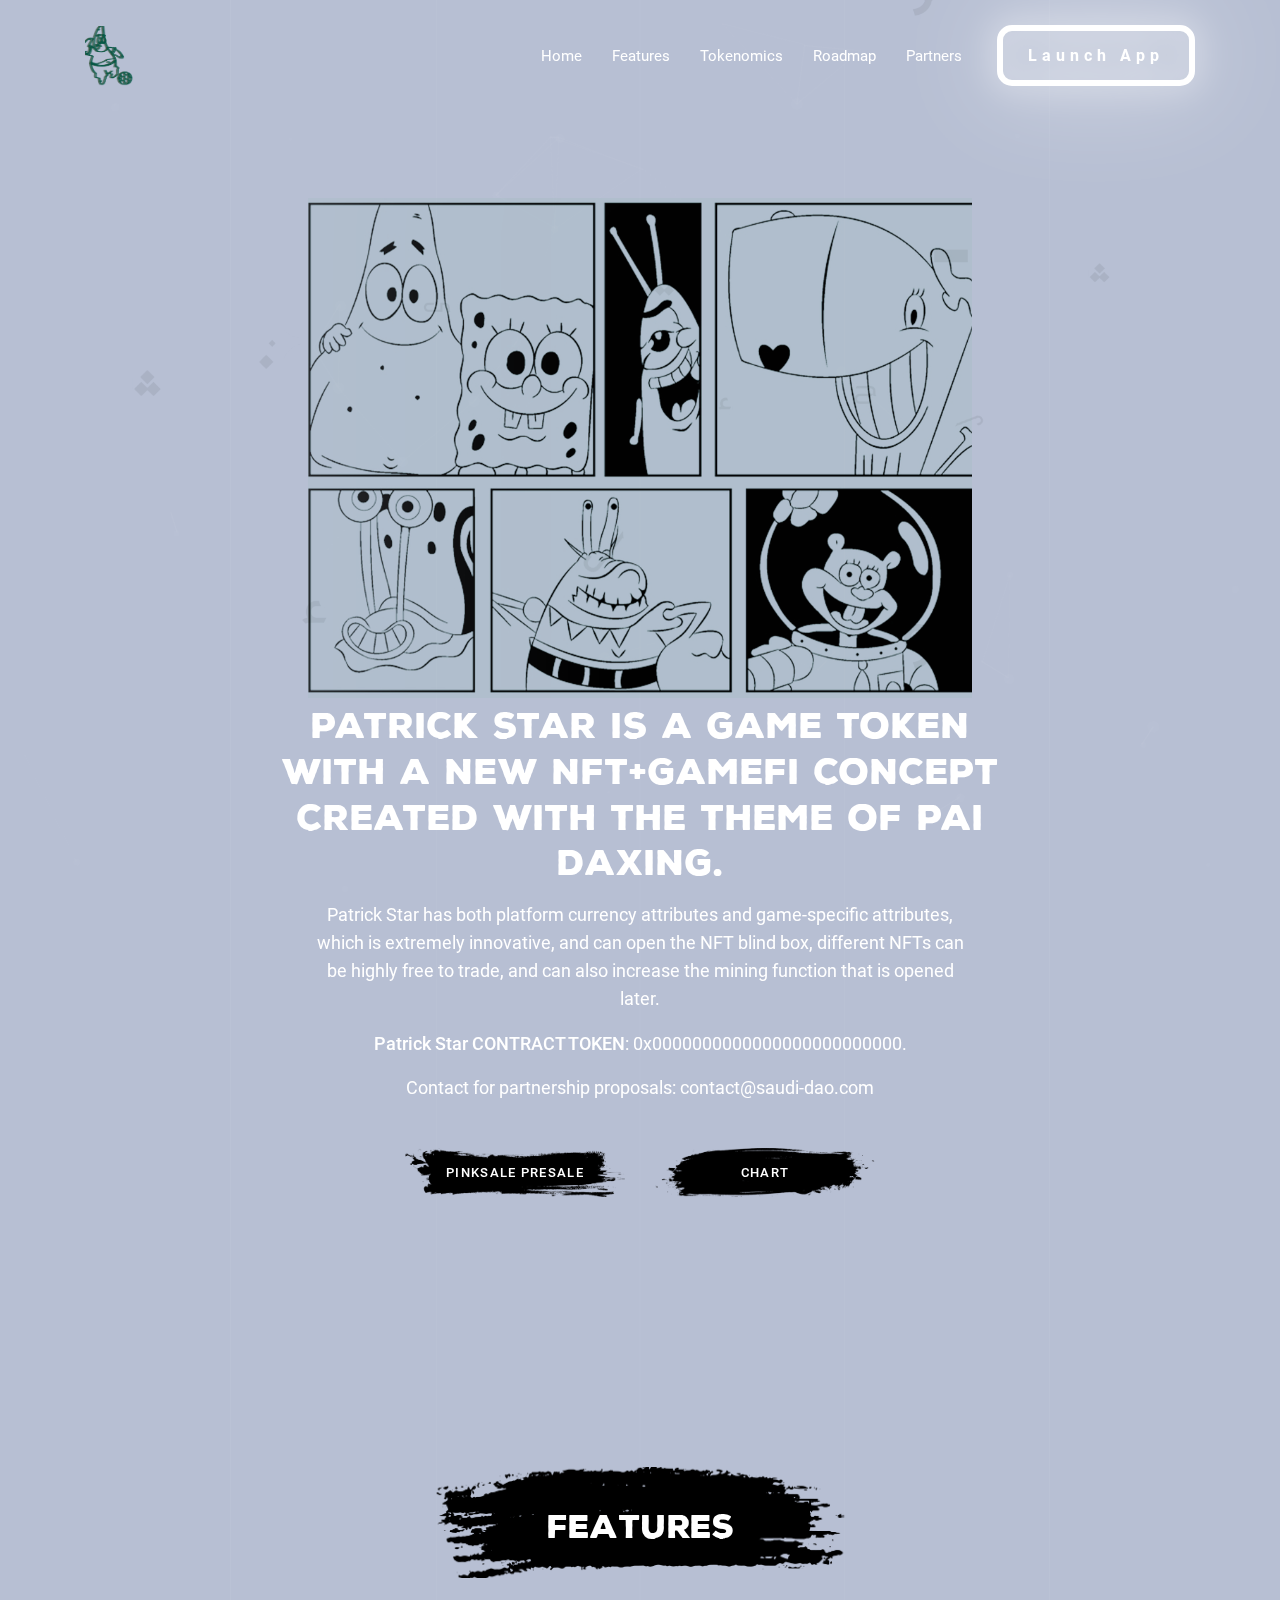
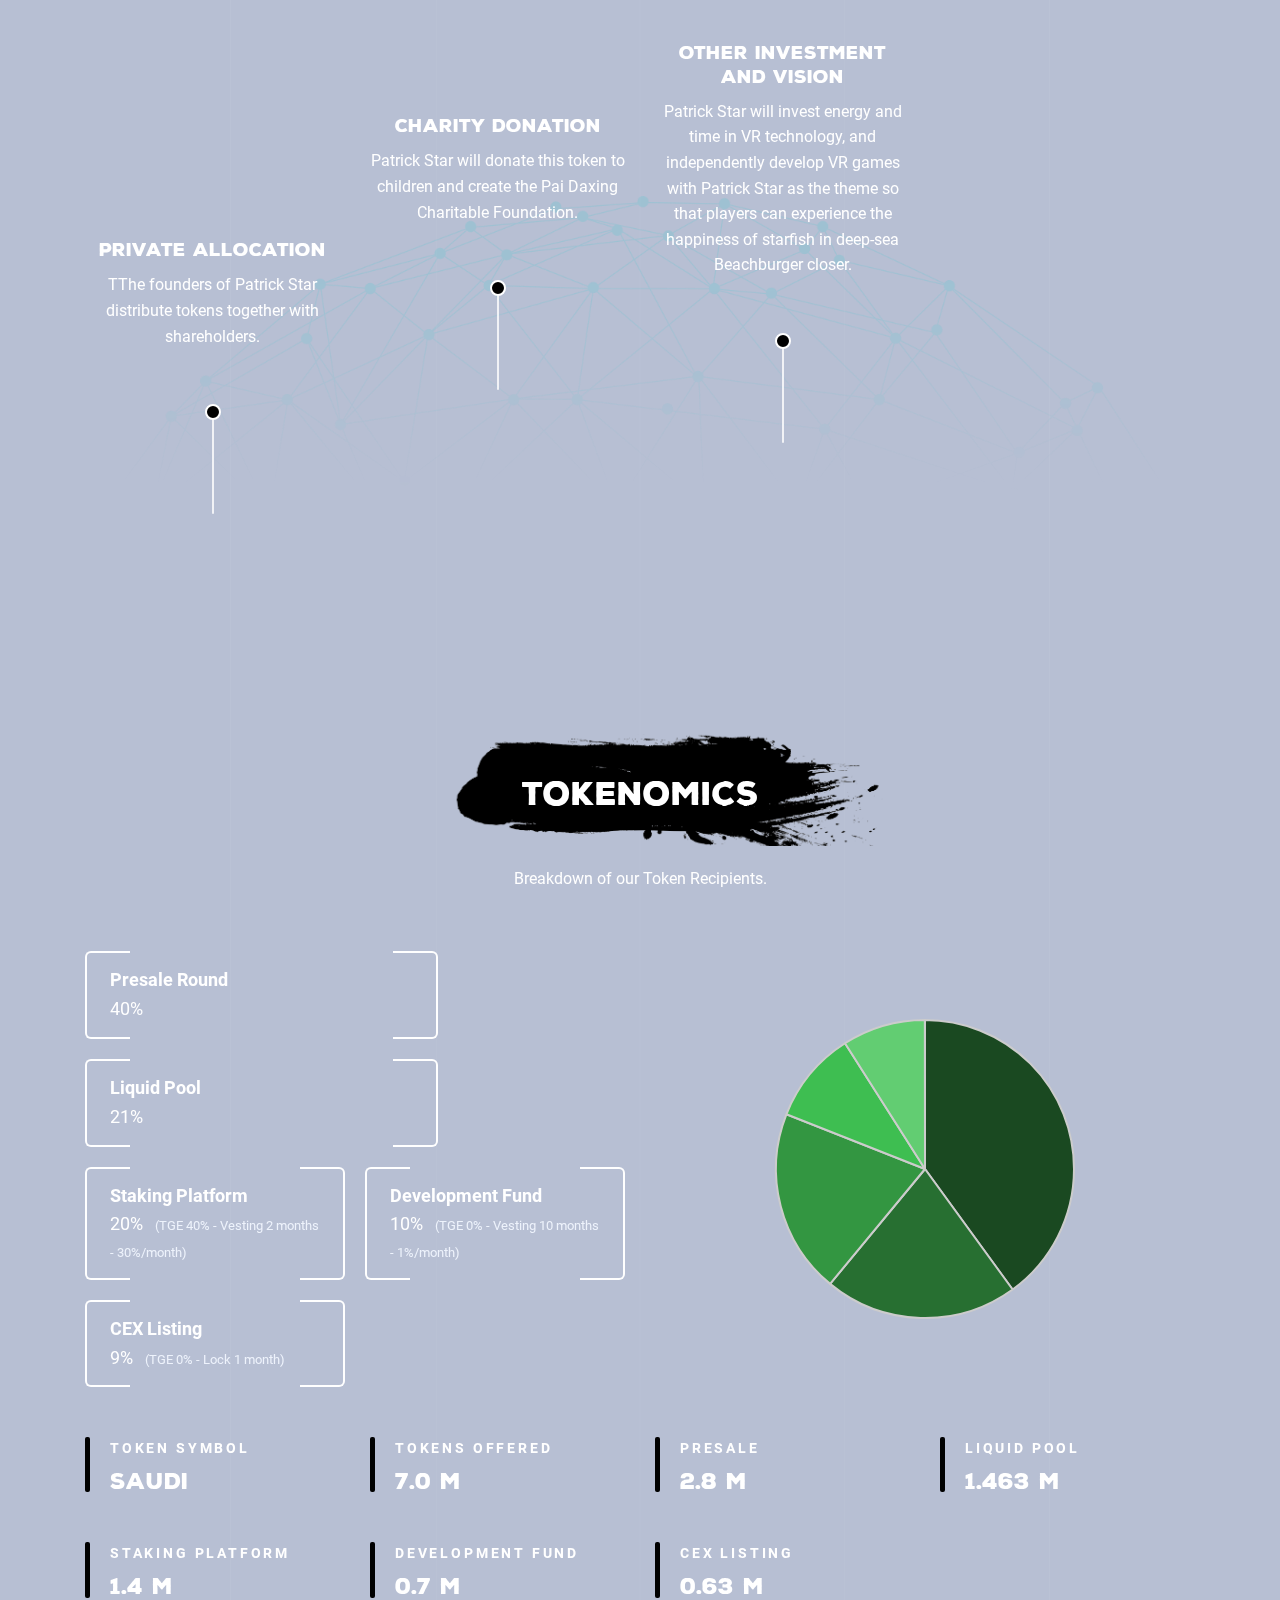
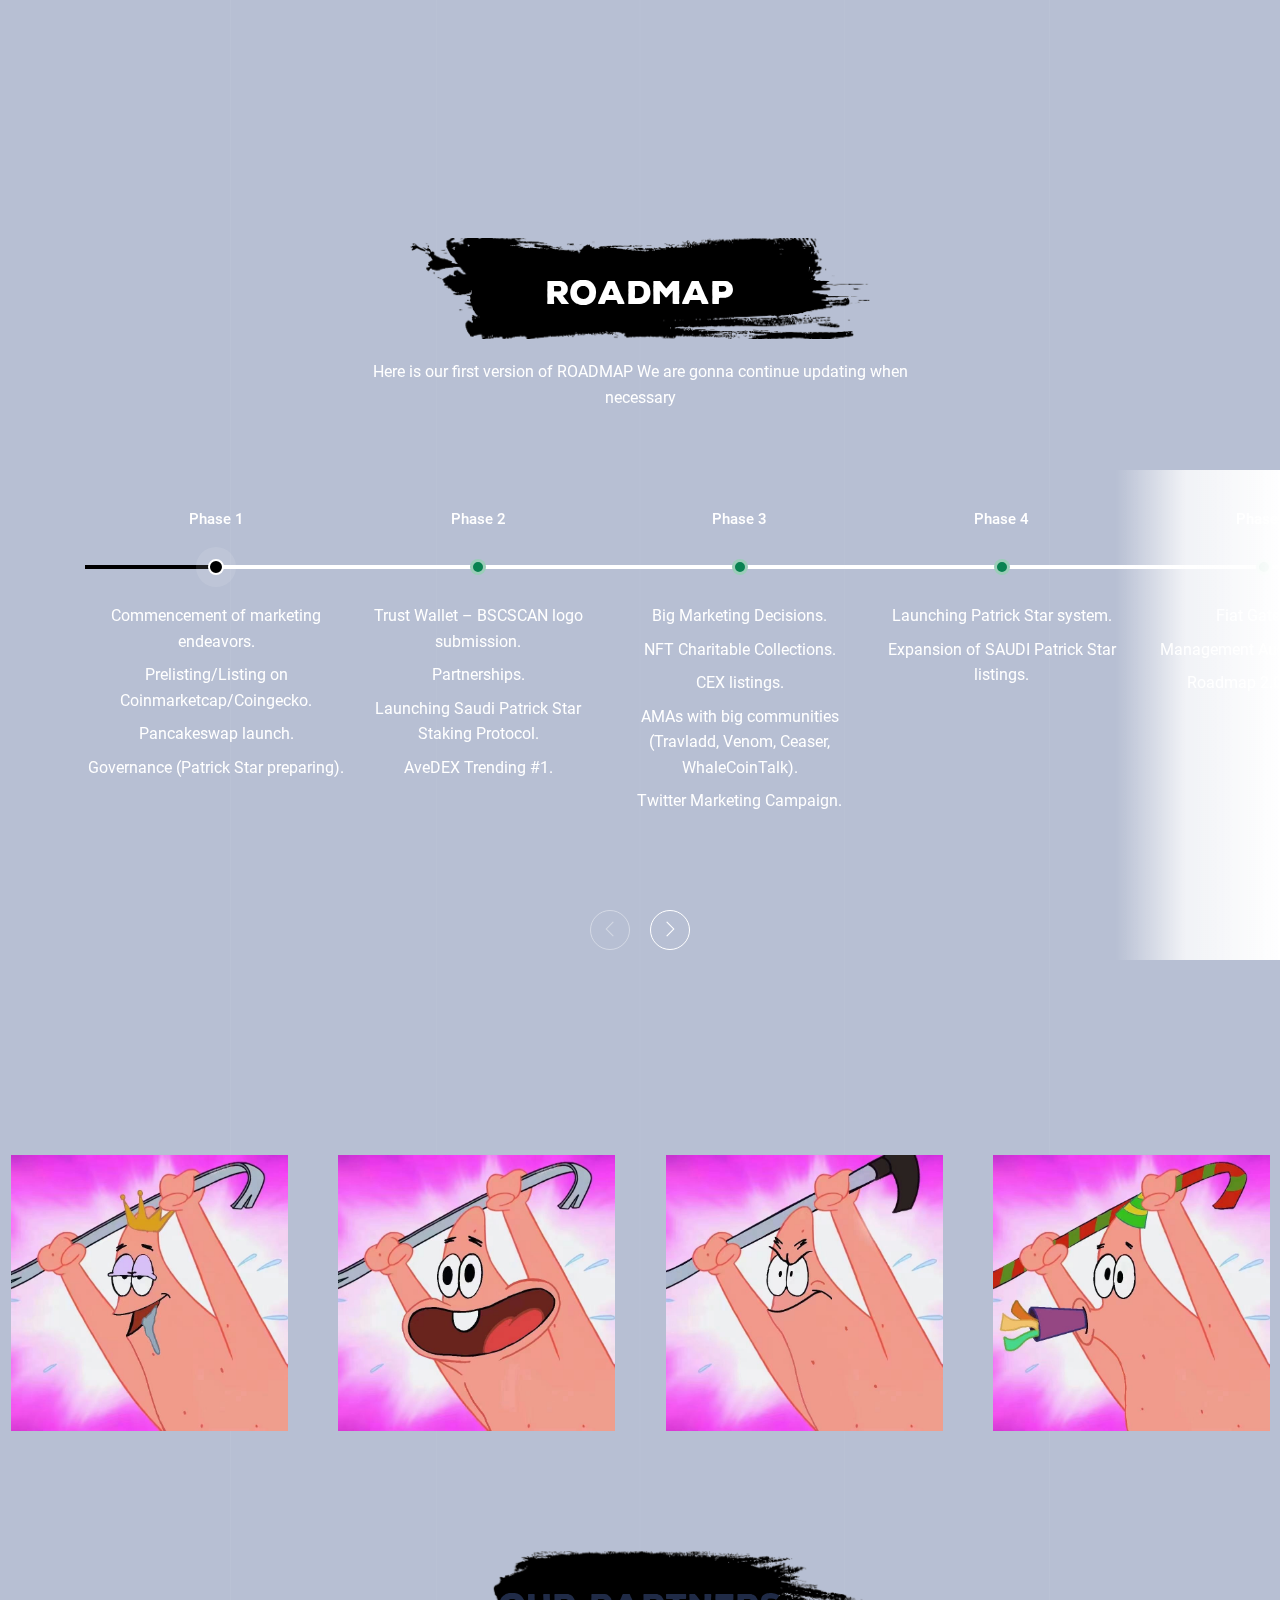
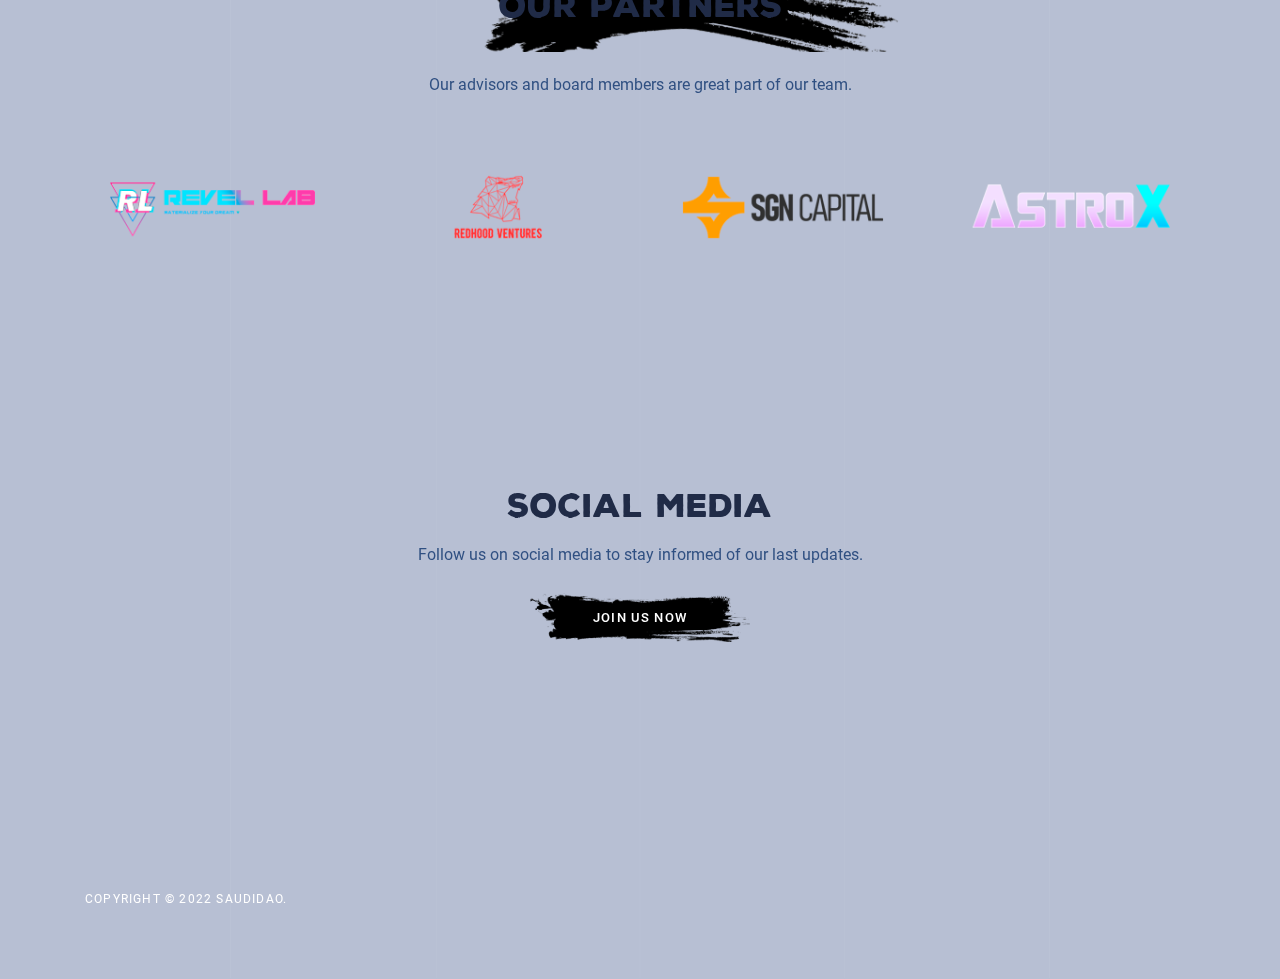
==== commit bc5c1e4f: "try" ====
--- a/index.html
+++ b/index.html
@@ -32,7 +32,7 @@
     /> -->
   </head>
 
-  <body class="nk-body body-wider bg-theme mode-onepage">
+  <body class="nk-body body-wider mode-onepage" style="background-color: #B7BFD3;">
     <div class="nk-wrap">
       <header class="nk-header page-header is-transparent is-sticky is-dark" id="header">
         <div class="header-main">
@@ -76,15 +76,15 @@
 <!--                    <li class="menu-item">-->
 <!--                      <a class="menu-link nav-link" href="index1.html#how-it-works">How it works</a>-->
 <!--                    </li>-->
-                    <li class="menu-item">
-                      <a class="menu-link nav-link" href="index1.html#charity">Charity</a>
-                    </li>
+<!--                    <li class="menu-item">-->
+<!--                      <a class="menu-link nav-link" href="index1.html#charity">Charity</a>-->
+<!--                    </li>-->
                     <li class="menu-item">
                       <a class="menu-link nav-link" href="index1.html#partners">Partners</a>
                     </li>
-                    <li class="menu-item">
-                      <a class="menu-link nav-link" href="javascript:;">Whitepaper</a>
-                    </li>
+<!--                    <li class="menu-item">-->
+<!--                      <a class="menu-link nav-link" href="javascript:;">Whitepaper</a>-->
+<!--                    </li>-->
                   </ul>
                   <ul class="menu-btns">
                     <li>
@@ -131,9 +131,9 @@
                       <li class="animated" data-animate="fadeInUp" data-delay="0.9">
                         <a href="javascript:;" class="btn btn-brush btn-brush-secondary btn-round" target="_blank">CHART</a>
                       </li>
-                      <li class="animated" data-animate="fadeInUp" data-delay="1">
-                        <a href="javascript:;" target="_blank" class="menu-link btn btn-brush btn-round btn-brush-primary">WHITEPAPER</a>
-                      </li>
+<!--                      <li class="animated" data-animate="fadeInUp" data-delay="1">-->
+<!--                        <a href="javascript:;" target="_blank" class="menu-link btn btn-brush btn-round btn-brush-primary">WHITEPAPER</a>-->
+<!--                      </li>-->
                     </ul>
                   </div>
                 </div>
@@ -240,7 +240,7 @@
                 <div class="col-xxl col-lg-6">
                   <ul class="chart-data-s2 row" data-canvas="token-distribution" data-canvas-type="pie" data-border-color="#ccc">
                     <li class="col-sm-8" data-color="#1a4921" data-color-hover="#1a4921" data-label="Presale" data-title="Presale Round" data-subtitle="" data-amount="40"></li>
-                    <li class="col-sm-8" data-color="#276f31" data-color-hover="#276f31" data-label="Liquid Pool" data-title="Liquid Pool" data-subtitle="(Lock 12 months)" data-amount="21"></li>
+                    <li class="col-sm-8" data-color="#276f31" data-color-hover="#276f31" data-label="Liquid Pool" data-title="Liquid Pool" data-subtitle="" data-amount="21"></li>
                     <li class="col-sm-6" data-color="#339641" data-color-hover="#339641" data-label="Staking Platform" data-title="Staking Platform" data-subtitle="(TGE 40% - Vesting 2 months - 30%/month)" data-amount="20"></li>
                     <li class="col-sm-6" data-color="#3ebe51" data-color-hover="#3ebe51" data-label="Development Fund" data-title="Development Fund" data-subtitle="(TGE 0% - Vesting 10 months - 1%/month)" data-amount="10"></li>
                     <li class="col-sm-6" data-color="#62cd72" data-color-hover="#62cd72" data-label="CEX Listing" data-title="CEX Listing" data-subtitle="(TGE 0% - Lock 1 month)" data-amount="9"></li>
@@ -321,44 +321,32 @@
               <div class="roadmap-wrap roadmap-wrap-ovl-right text-center animated" data-animate="fadeInUp" data-delay="0.3">
                 <div class="roadmap-line-s2"></div>
                 <div class="roadmap-slider has-carousel carousel-nav-center" data-blank="true" data-items="5" data-items-tab-l="4" data-items-tab-p="3" data-items-mobile="2" data-margin="-1" data-navs="true">
-                  <div class="roadmap roadmap-s2 roadmap-i1 roadmap-finished">
-                    <h6 class="roadmap-year-s2">Phase 1 - A</h6>
-                    <!-- <h5 class="title title-sm roadmap-date"></h5> -->
-                    <div class="roadmap-text">
-                      <ul class="ul-roadmap">
-                        <li>Release of the whitepaper.</li>
-                        <li>Website launch.</li>
-                        <li>Deployment of the main contract.</li>
-                        <li>Smart contract audit.</li>
-                      </ul>
-                    </div>
-                  </div>
                   <div class="roadmap roadmap-s2 roadmap-i2 roadmap-running">
-                    <h6 class="roadmap-year-s2">Phase 1 - B</h6>
+                    <h6 class="roadmap-year-s2">Phase 1 </h6>
                     <!-- <h5 class="title title-sm roadmap-date"></h5> -->
                     <div class="roadmap-text">
                       <ul class="ul-roadmap">
                         <li>Commencement of marketing endeavors.</li>
                         <li>Prelisting/Listing on Coinmarketcap/Coingecko.</li>
                         <li>Pancakeswap launch.</li>
-                        <li>Governance (DAO preparing).</li>
+                        <li>Governance (Patrick Star preparing).</li>
                       </ul>
                     </div>
                   </div>
                   <div class="roadmap roadmap-s2 roadmap-i3">
-                    <h6 class="roadmap-year-s2">Phase 2 - A</h6>
+                    <h6 class="roadmap-year-s2">Phase 2 </h6>
                     <!-- <h5 class="title title-sm roadmap-date"></h5> -->
                     <div class="roadmap-text">
                       <ul class="ul-roadmap">
                         <li>Trust Wallet – BSCSCAN logo submission.</li>
                         <li>Partnerships.</li>
-                        <li>Launching Saudi DAO Staking Protocol.</li>
+                        <li>Launching Saudi Patrick Star Staking Protocol.</li>
                         <li>AveDEX Trending #1.</li>
                       </ul>
                     </div>
                   </div>
                   <div class="roadmap roadmap-s2 roadmap-i4">
-                    <h6 class="roadmap-year-s2">Phase 2 - B</h6>
+                    <h6 class="roadmap-year-s2">Phase 3</h6>
                     <!-- <h5 class="title title-sm roadmap-date"></h5> -->
                     <div class="roadmap-text">
                       <ul class="ul-roadmap">
@@ -374,19 +362,19 @@
                     </div>
                   </div>
                   <div class="roadmap roadmap-s2 roadmap-i5">
-                    <h6 class="roadmap-year-s2">Phase 3 - A</h6>
+                    <h6 class="roadmap-year-s2">Phase 4</h6>
                     <!-- <h5 class="title title-sm roadmap-date"></h5> -->
                     <div class="roadmap-text">
                       <ul class="ul-roadmap">
-                        <li>Launching DAO system.</li>
-                        <li>Expansion of SAUDI DAO listings.</li>
-                        <li>Governance New Features Advancement.</li>
-                        <li>Release of New Features in Whitepaper 2.0.</li>
+                        <li>Launching Patrick Star system.</li>
+                        <li>Expansion of SAUDI Patrick Star listings.</li>
+<!--                        <li>Governance New Features Advancement.</li>-->
+<!--                        <li>Release of New Features in Whitepaper 2.0.</li>-->
                       </ul>
                     </div>
                   </div>
                   <div class="roadmap roadmap-s2 roadmap-i6">
-                    <h6 class="roadmap-year-s2">Phase 3 - B</h6>
+                    <h6 class="roadmap-year-s2">Phase 5</h6>
                     <!-- <h5 class="title title-sm roadmap-date"></h5> -->
                     <div class="roadmap-text">
                       <ul class="ul-roadmap">
@@ -397,7 +385,7 @@
                     </div>
                   </div>
                   <div class="roadmap roadmap-s2 roadmap-i6">
-                    <h6 class="roadmap-year-s2">Phase 4</h6>
+                    <h6 class="roadmap-year-s2">Phase 6</h6>
                     <!-- <h5 class="title title-sm roadmap-date"></h5> -->
                     <div class="roadmap-text">
                       <ul class="ul-roadmap">
@@ -408,7 +396,7 @@
                         <li>Investing in The Saudis NFT – Collaboration.</li>
                         <li>New York – Time Square Billboard Advertising.</li>
                         <li>
-                          Connecting with many other DAOs with the same goal.
+                          Connecting with many other Patrick Star with the same goal.
                         </li>
                       </ul>
                     </div>
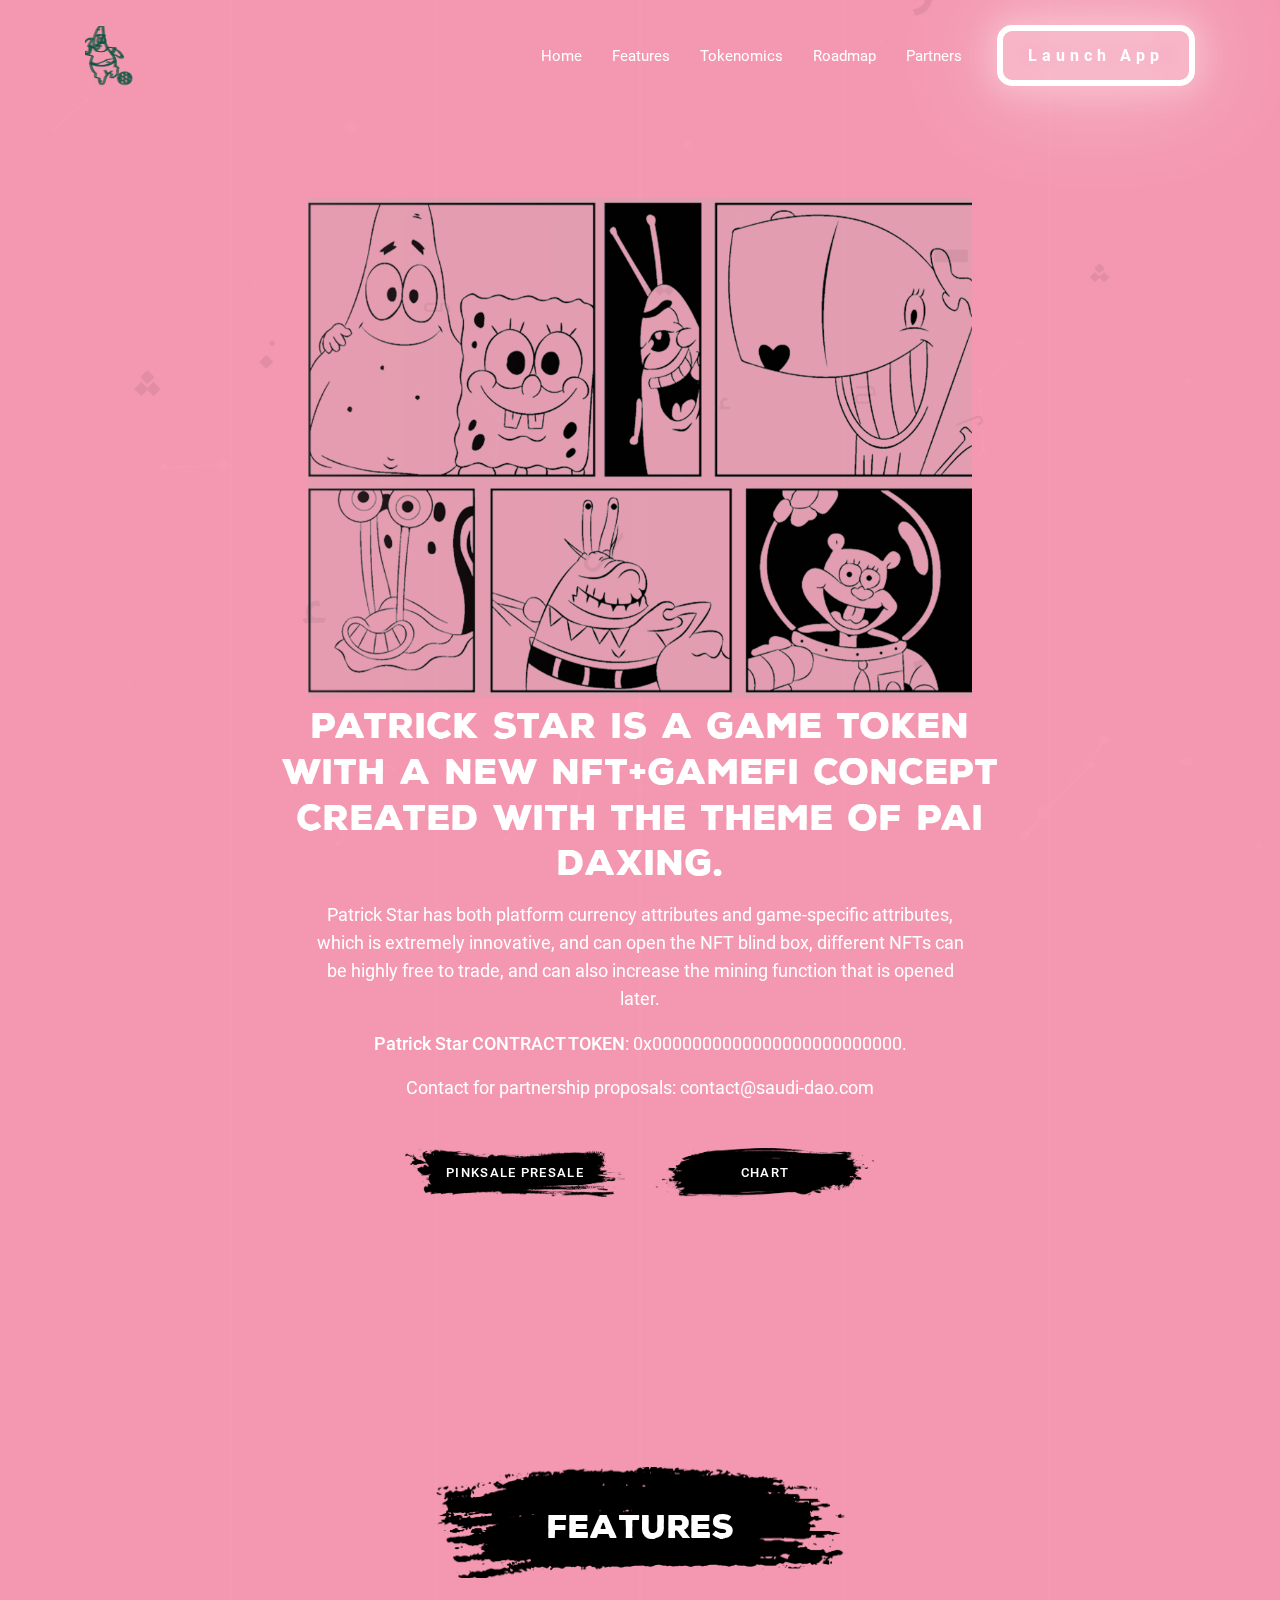
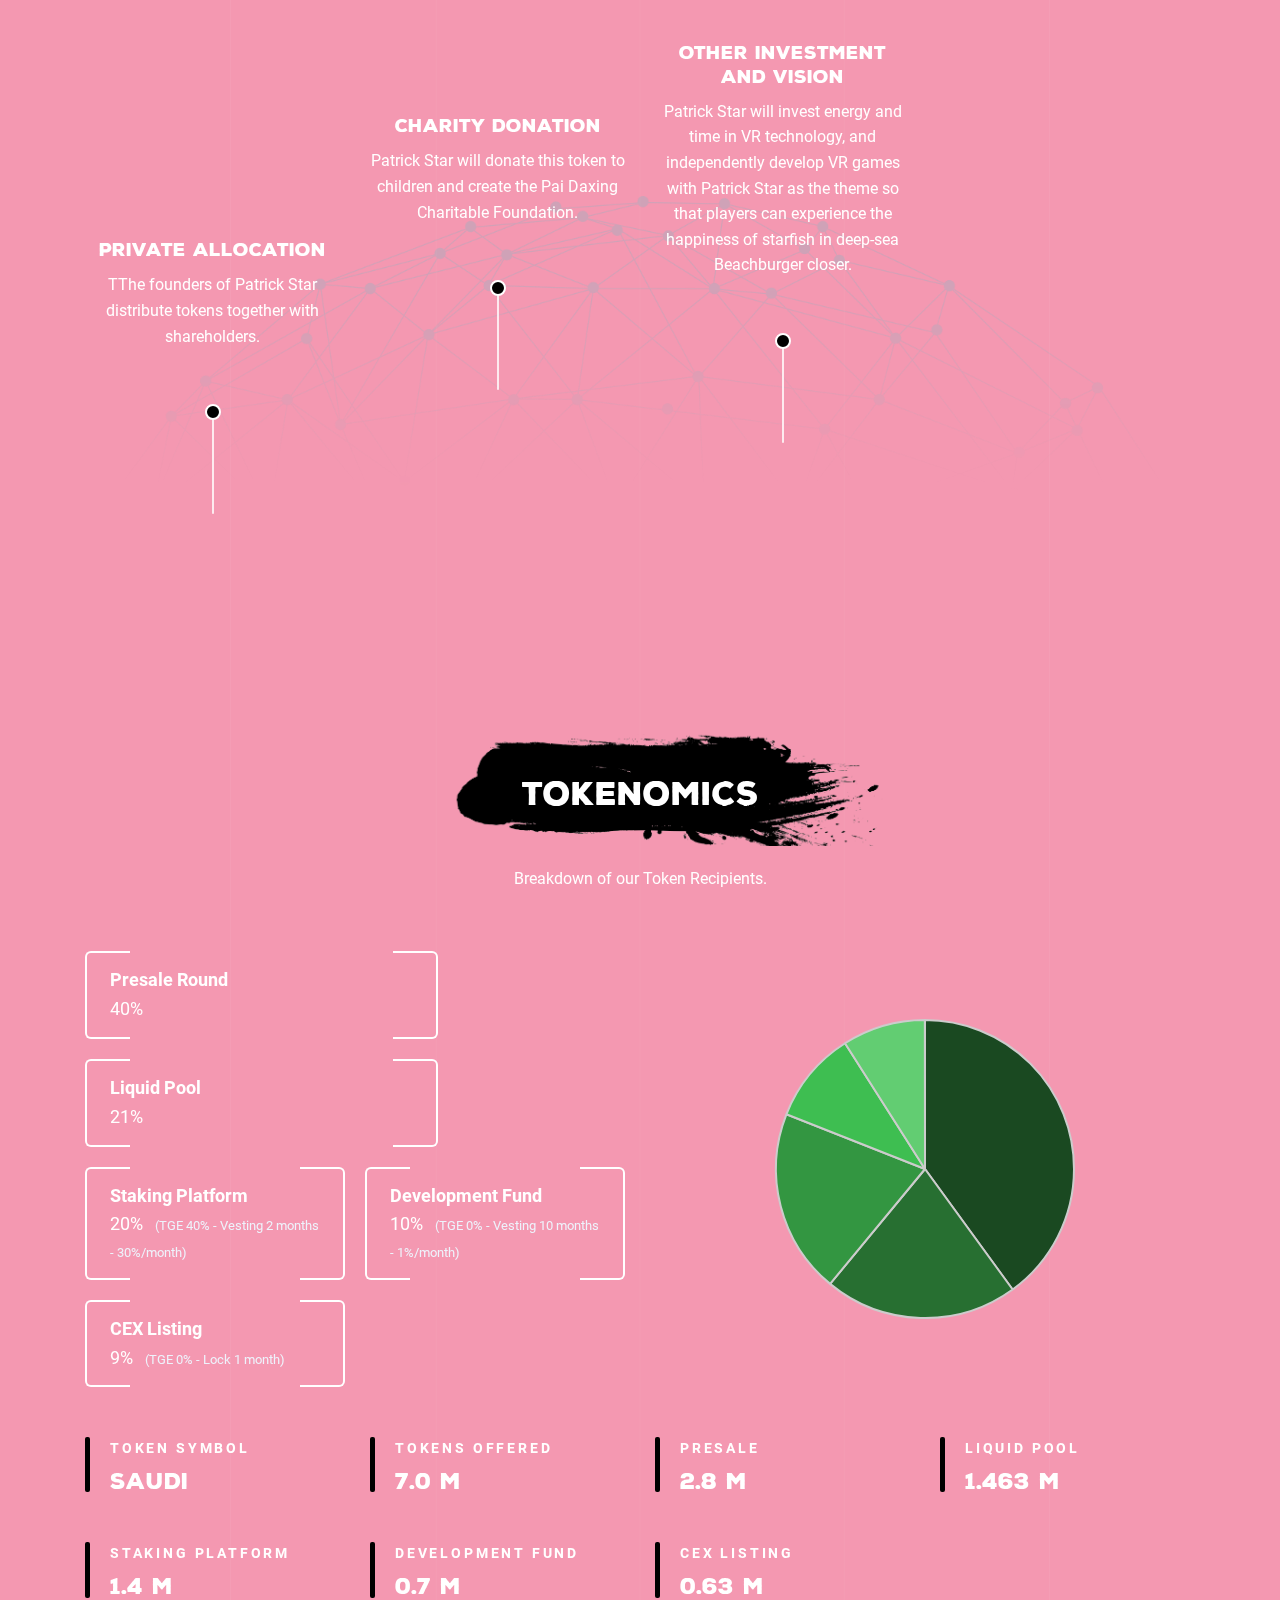
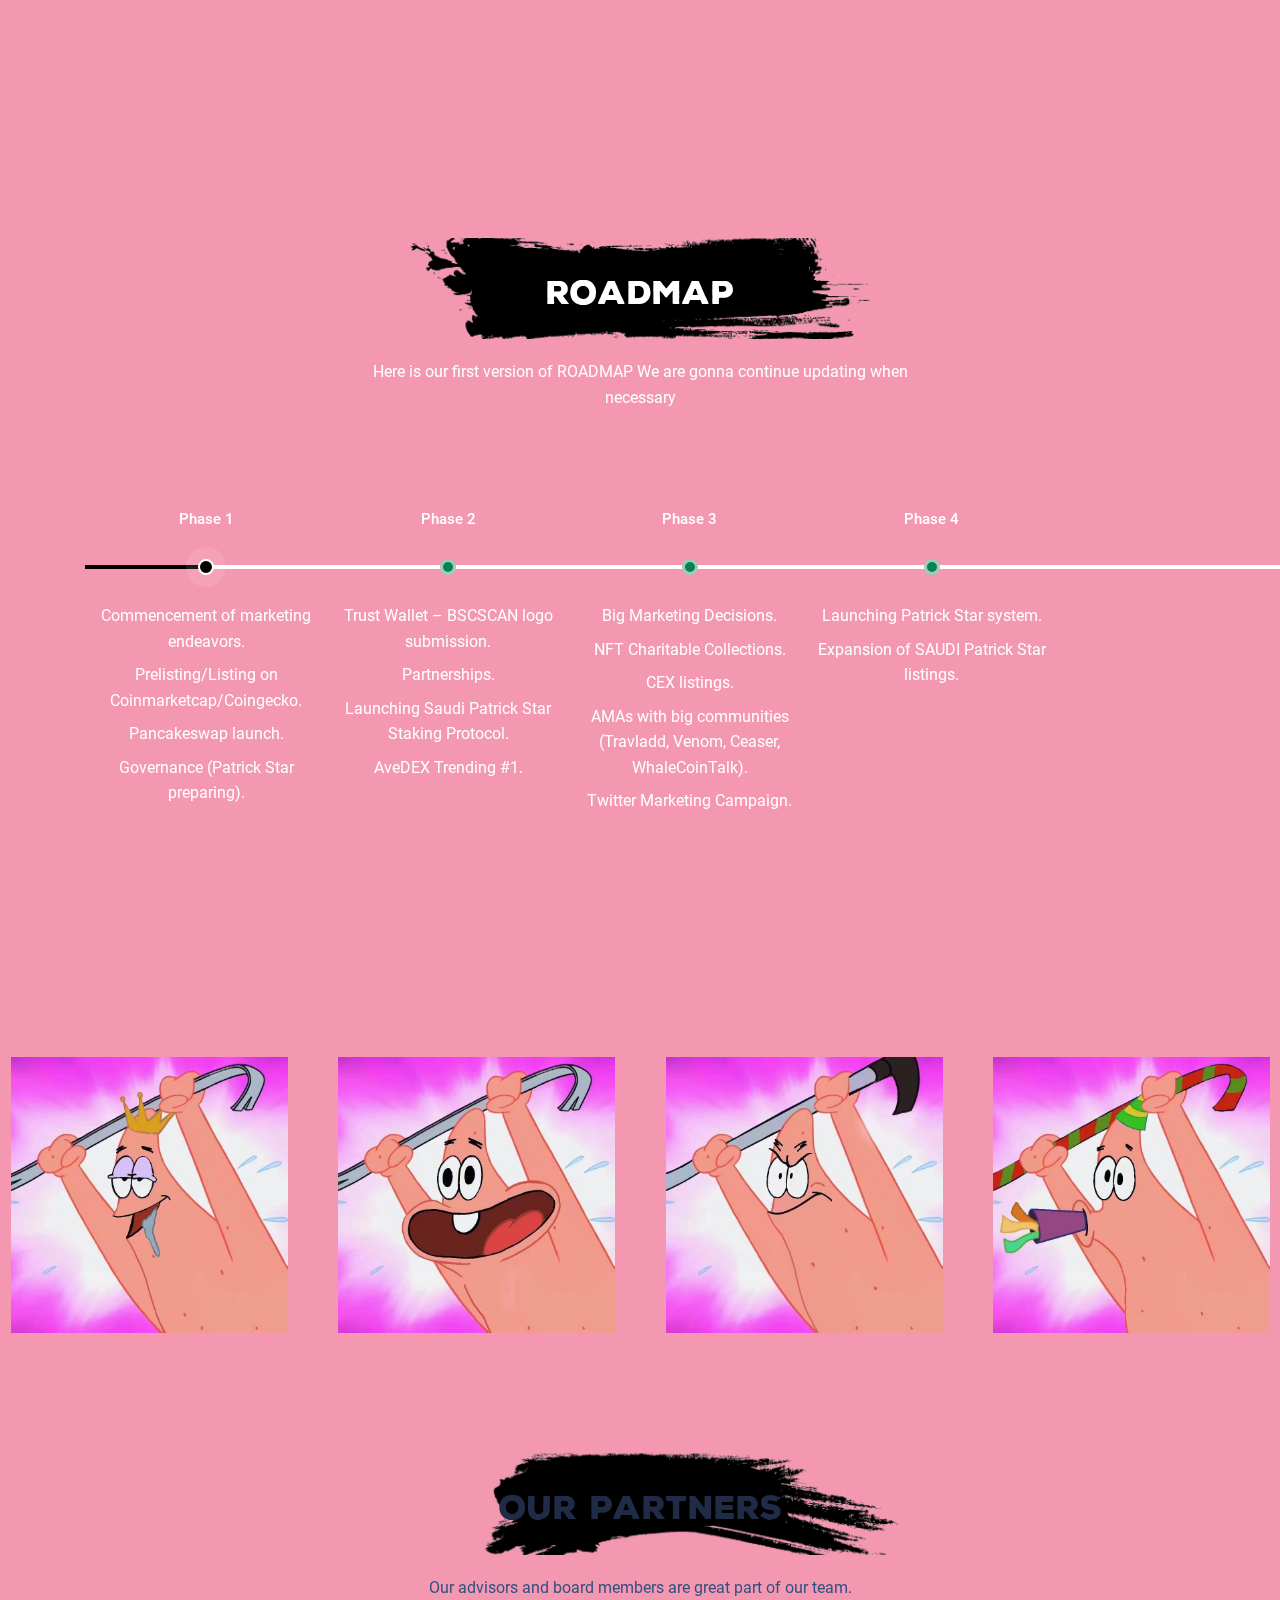
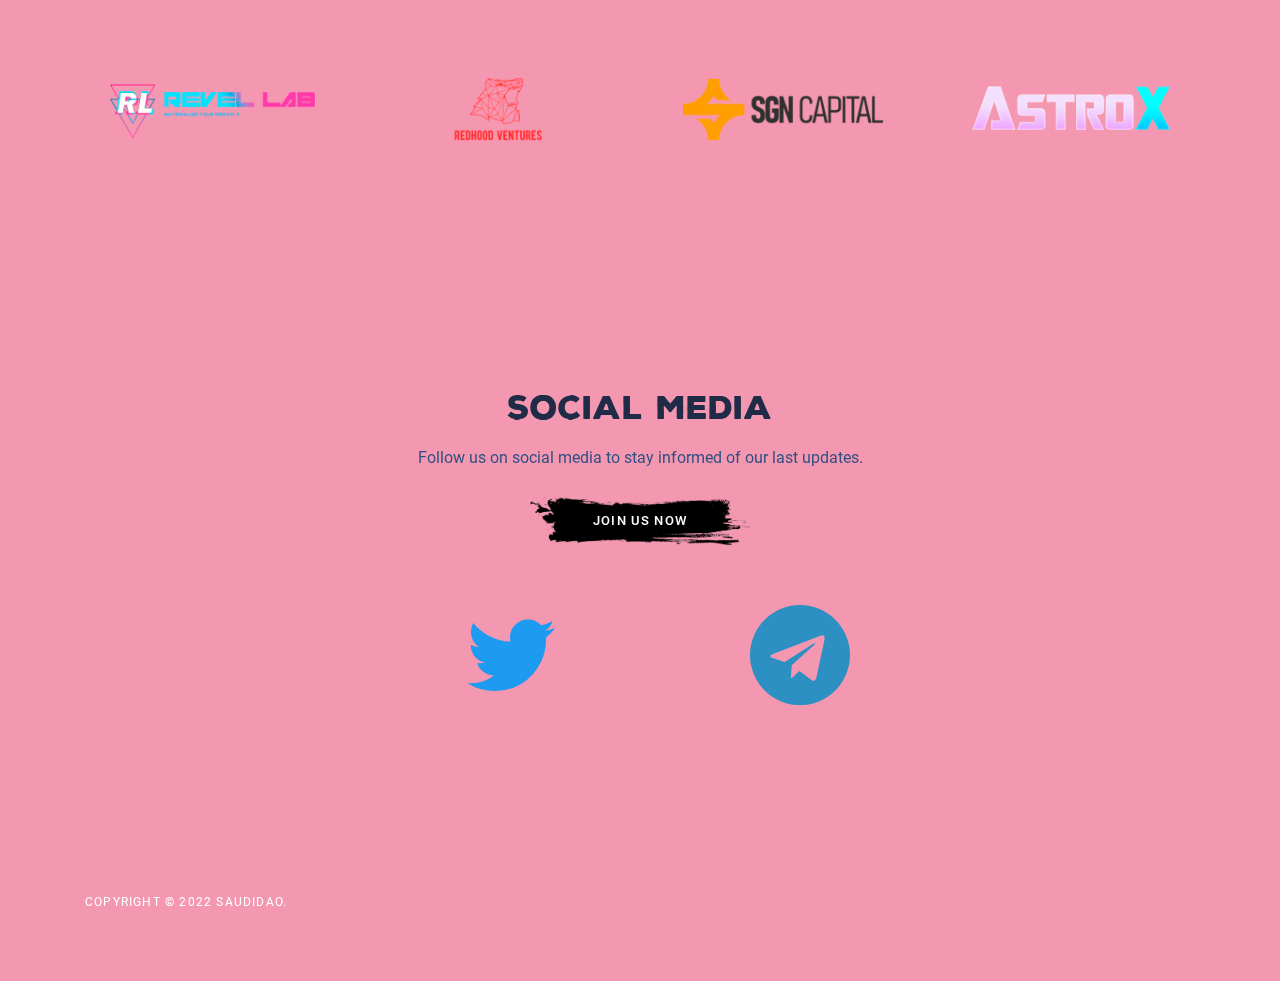
==== commit 0baacac5: "try" ====
--- a/index.html
+++ b/index.html
@@ -30,9 +30,11 @@
       crossorigin="anonymous"
       referrerpolicy="no-referrer"
     /> -->
+	<link rel="stylesheet" href="./font-awesome-4.7.0/css/font-awesome.min.css">
+
   </head>
 
-  <body class="nk-body body-wider mode-onepage" style="background-color: #B7BFD3;">
+  <body class="nk-body body-wider mode-onepage" style="background-color: #F498B1;">
     <div class="nk-wrap">
       <header class="nk-header page-header is-transparent is-sticky is-dark" id="header">
         <div class="header-main">
@@ -373,9 +375,8 @@
                       </ul>
                     </div>
                   </div>
-                  <div class="roadmap roadmap-s2 roadmap-i6">
+               <!--   <div class="roadmap roadmap-s2 roadmap-i6">
                     <h6 class="roadmap-year-s2">Phase 5</h6>
-                    <!-- <h5 class="title title-sm roadmap-date"></h5> -->
                     <div class="roadmap-text">
                       <ul class="ul-roadmap">
                         <li>Fiat Gateway.</li>
@@ -383,10 +384,9 @@
                         <li>Roadmap 2.0 Update.</li>
                       </ul>
                     </div>
-                  </div>
-                  <div class="roadmap roadmap-s2 roadmap-i6">
+                  </div> -->
+           <!--       <div class="roadmap roadmap-s2 roadmap-i6">
                     <h6 class="roadmap-year-s2">Phase 6</h6>
-                    <!-- <h5 class="title title-sm roadmap-date"></h5> -->
                     <div class="roadmap-text">
                       <ul class="ul-roadmap">
                         <li>
@@ -400,7 +400,7 @@
                         </li>
                       </ul>
                     </div>
-                  </div>
+                  </div> -->
                 </div>
               </div>
             </div>
@@ -883,19 +883,34 @@
                 </div>
               </div>
             </div>
+			<div class="row gutter-vr-10px">
+						  <div class="col-3 offset-4">
+							 <a href="https://twitter.com/PatrickStarI"> <i class="fa fa-twitter" style="font-size: 100px;color: #1D9BF0;" aria-hidden="true"></i></a>
+						  </div>
+						  <div class="col-3">
+						  	 <a href="https://t.me/PatrickStarToken"> <i class="fa fa-telegram" style="font-size: 100px; color: #2D90C2;" aria-hidden="true"></i></a>
+						  </div>
+			</div>
           </div>
         </section>
       </main>
 
       <footer class="nk-footer-bar section section-s tc-light">
         <div class="container container-xxl">
+		<!--  <div class="row gutter-vr-10px">
+			  <div class="col-lg-6 order-lg-last text-lg-right">
+				  <i class="fa fa-twitter" style="font-size: 100px;" aria-hidden="true"></i>
+			  </div>
+		  </div> -->
           <div class="row gutter-vr-10px">
             <div class="col-lg-6 order-lg-last text-lg-right">
               <!--<ul class="footer-nav">-->
               <!--  <li><a href="#">Privacy Policy</a></li>-->
               <!--  <li><a href="#">Terms of sales</a></li>-->
               <!--</ul>-->
-            </div>
+			  
+            </div>
+			
             <div class="col-lg-6">
               <div class="copyright-text copyright-text-s2" style="color: #fff">
                 Copyright © 2022 SaudiDAO.
@@ -909,7 +924,6 @@
         <div class="ovm-line"></div>
       </div>
     </div>
-
     <!-- preloader -->
     <div class="preloader preloader-alt no-split">
       <span class="spinner spinner-alt"><img class="spinner-brand" src="static/picture/saudidao-logo.png" alt=""></span>
@@ -919,6 +933,7 @@
     <script data-cfasync="false" src="static/js/email-decode.min.js"></script><script src="static/js/jquery.bundle.js"></script>
     <script src="static/js/scripts.js"></script>
     <script src="static/js/charts.js"></script>
+	
     <!-- <script
       src="https://cdnjs.cloudflare.com/ajax/libs/fullPage.js/4.0.9/fullpage.min.js"
       integrity="sha512-JSVRnP8UFs0ieN/cvP9v4vmW1CotIaEKKN7W+4JaKNrllZolTv2aJfVGn4BFdfZ1jRZxgTAAaXWdlZbEm9iwFA=="
--- a/static/css/style-azalea.css
+++ b/static/css/style-azalea.css
@@ -148,7 +148,7 @@
 html,
 body {
   font-family: "Roboto", sans-serif;
-  color: #305082;
+/*  color: #305082; */
   font-size: 14px;
   line-height: 1.6;
   font-weight: 400;
@@ -14450,13 +14450,14 @@
 @media (min-width: 576px) {
   .roadmap-wrap-ovl-right {
     max-width: none;
-    margin-right: -200px;
+    margin-right: -100px;
   }
   .roadmap-wrap-ovl-right:after {
-    width: 280px;
+/*    width: 280px; */
+	
   }
   .roadmap-wrap-ovl-right .owl-nav {
-    margin-right: 190px;
+    margin-right: 170px;
   }
 }
 
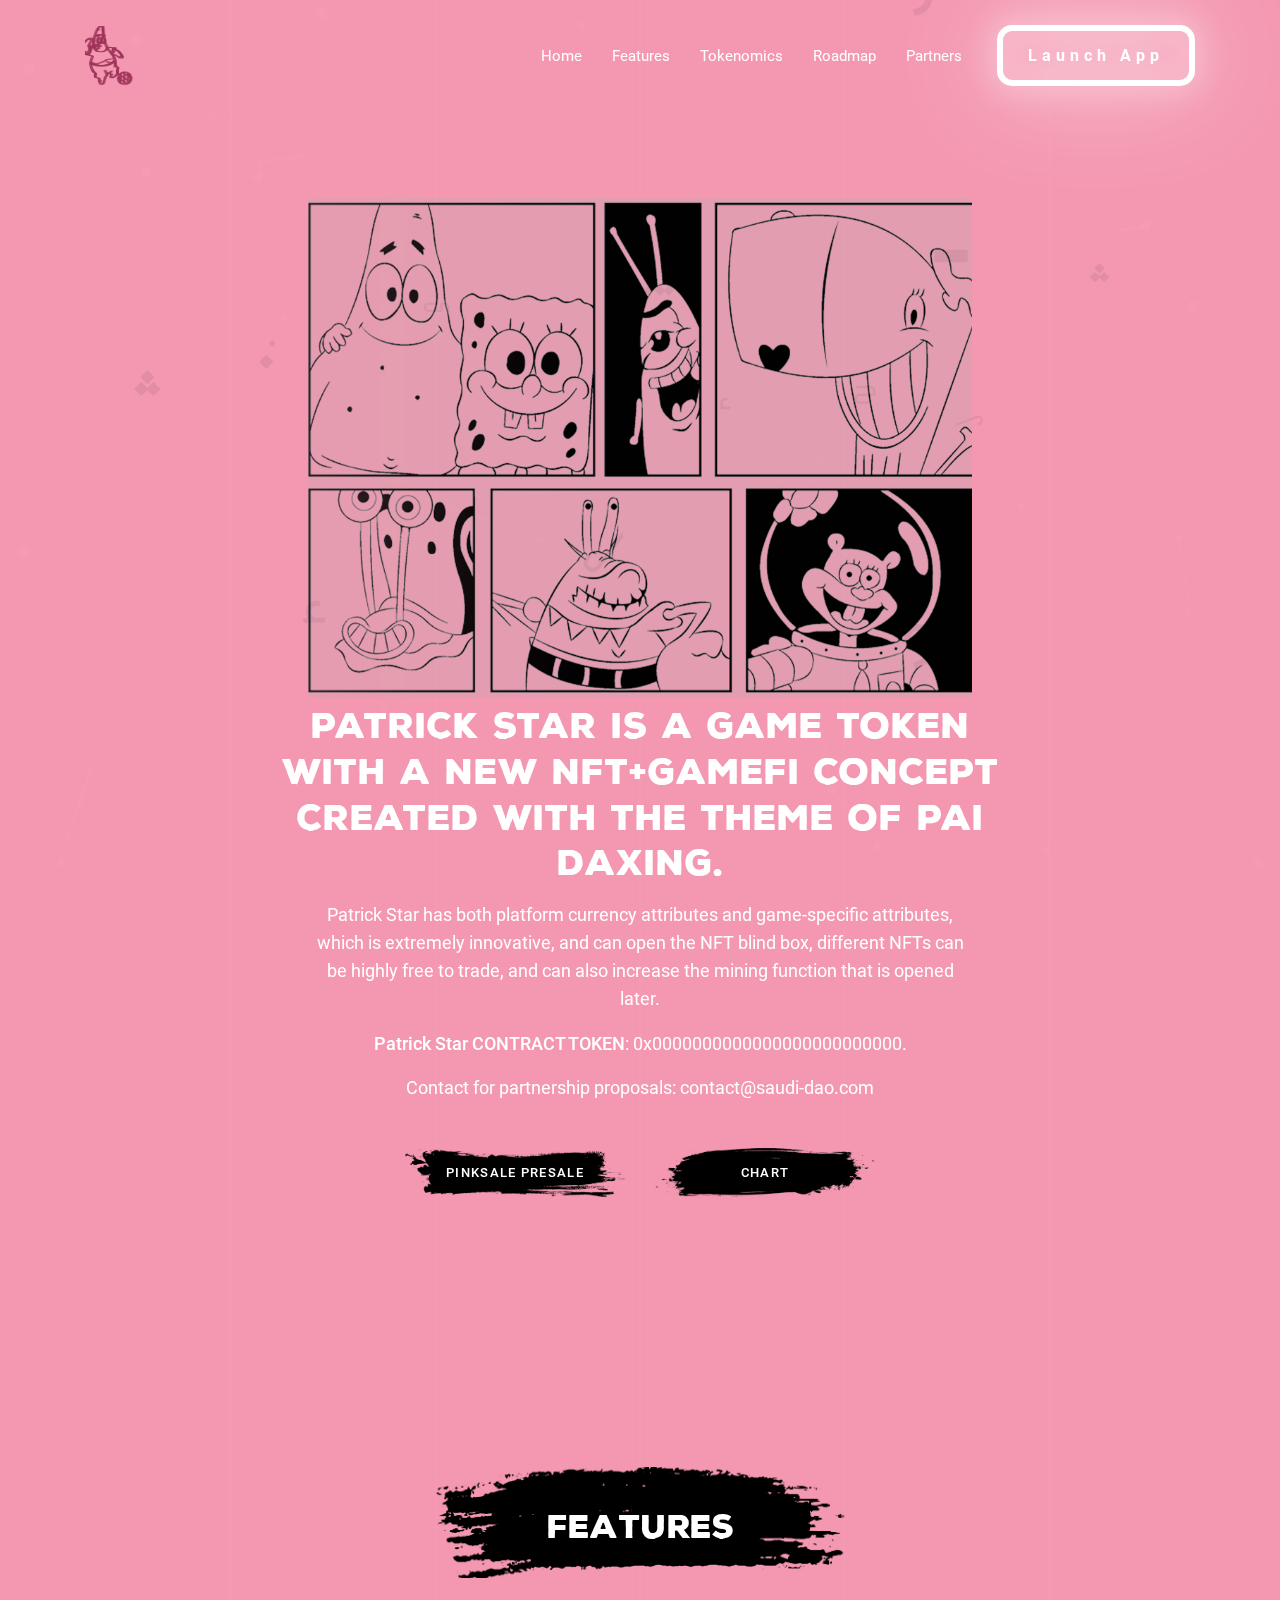
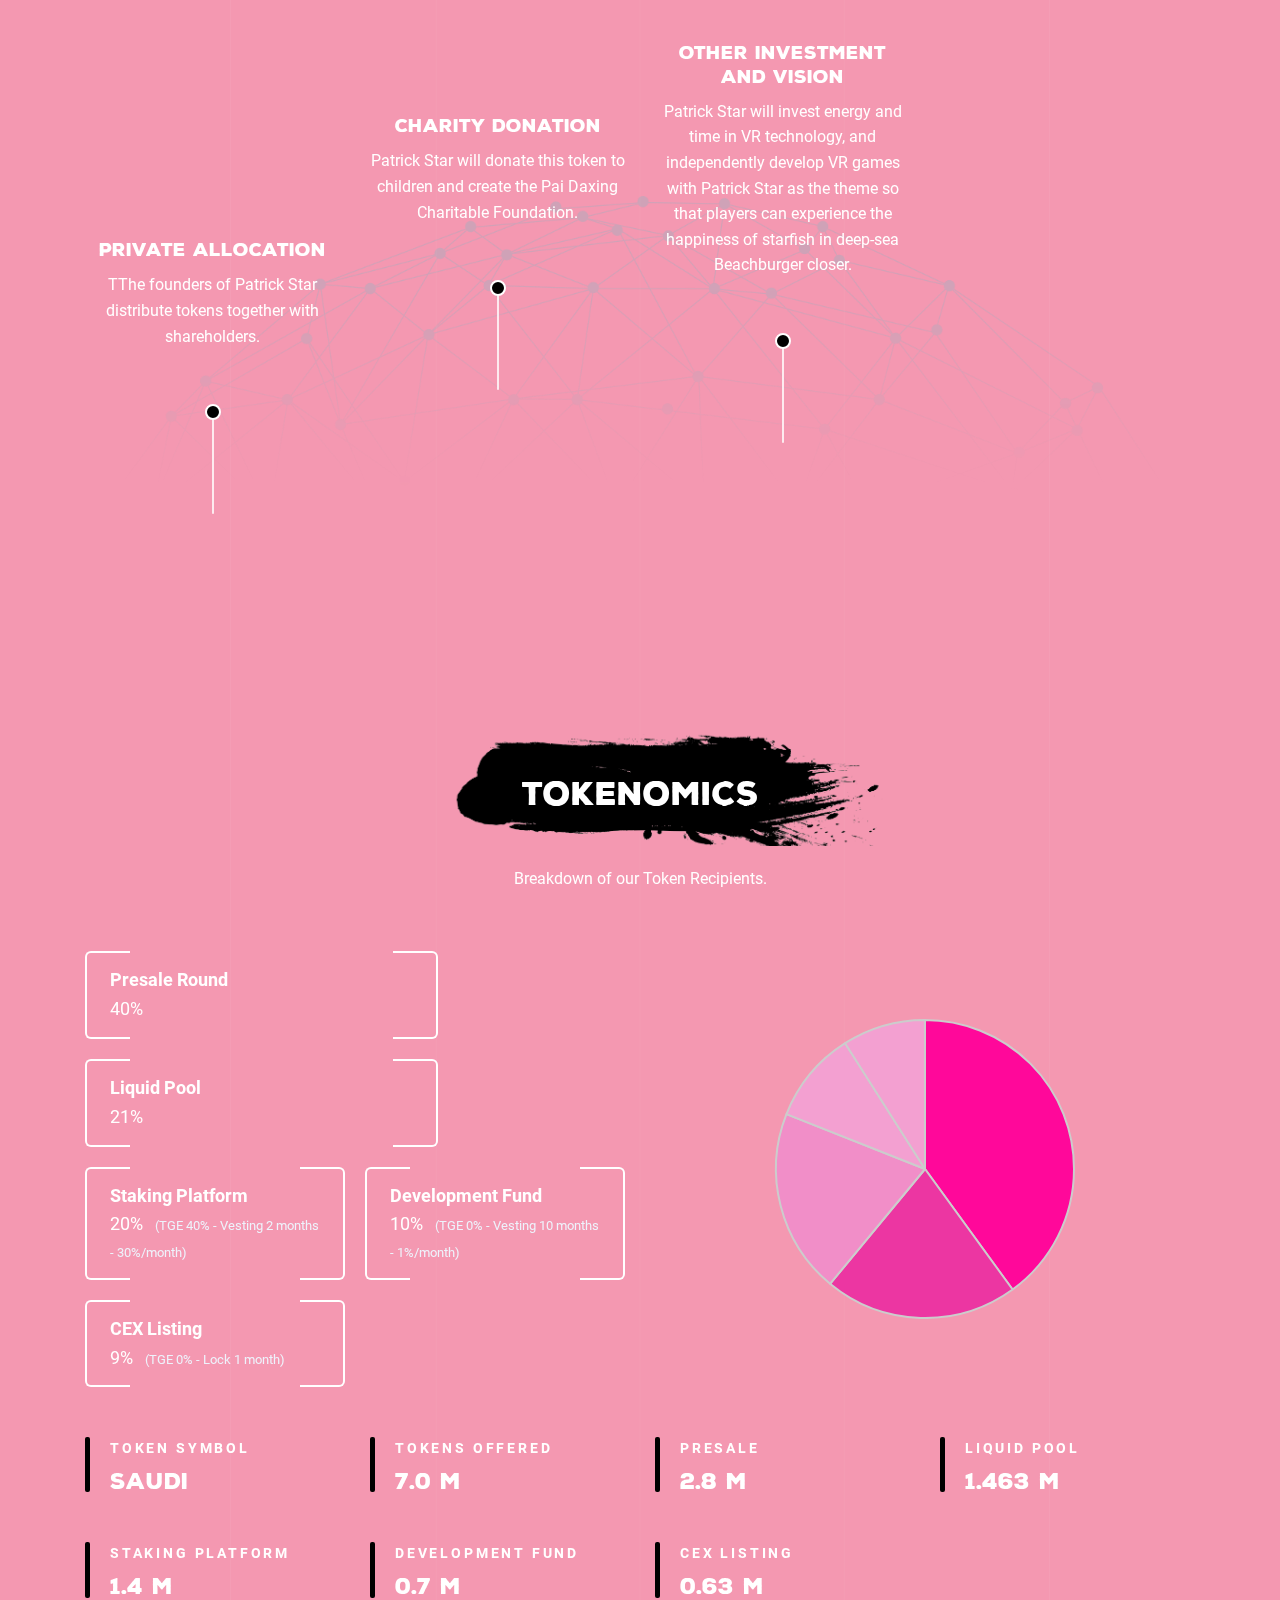
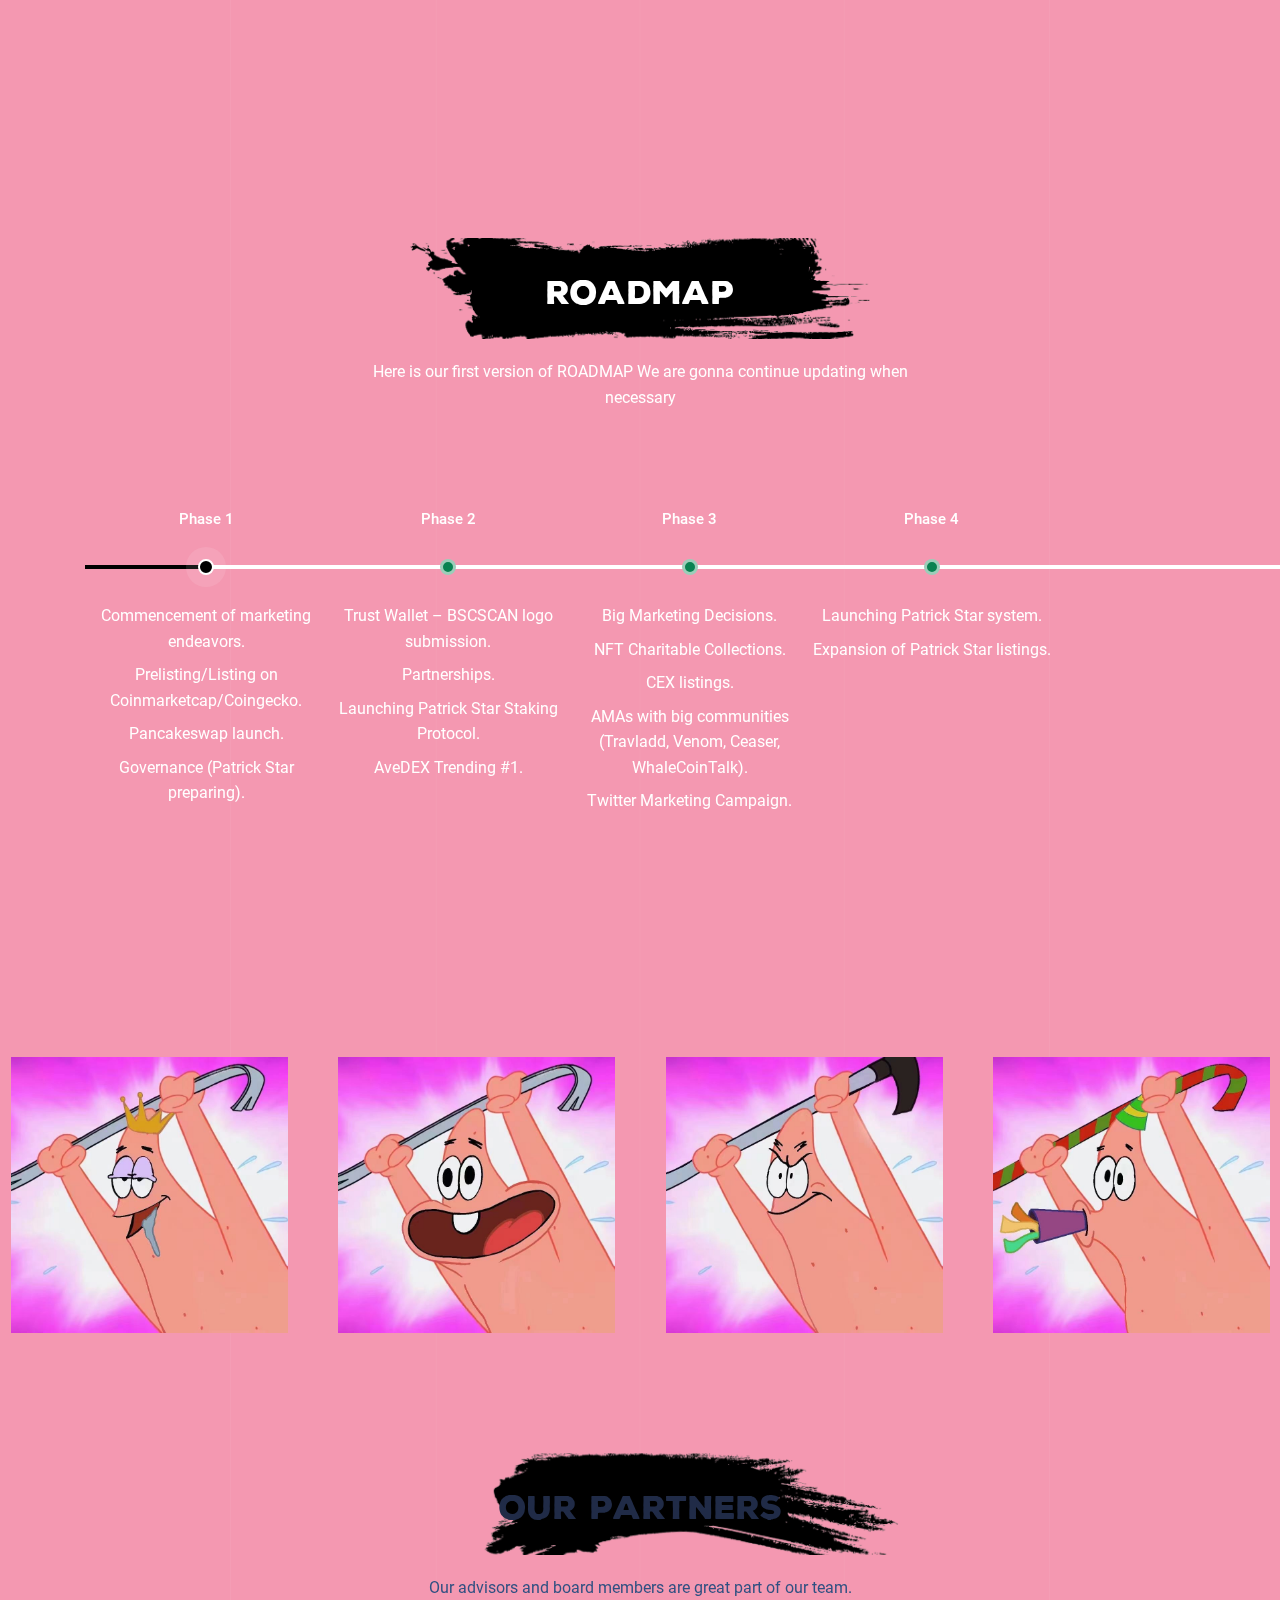
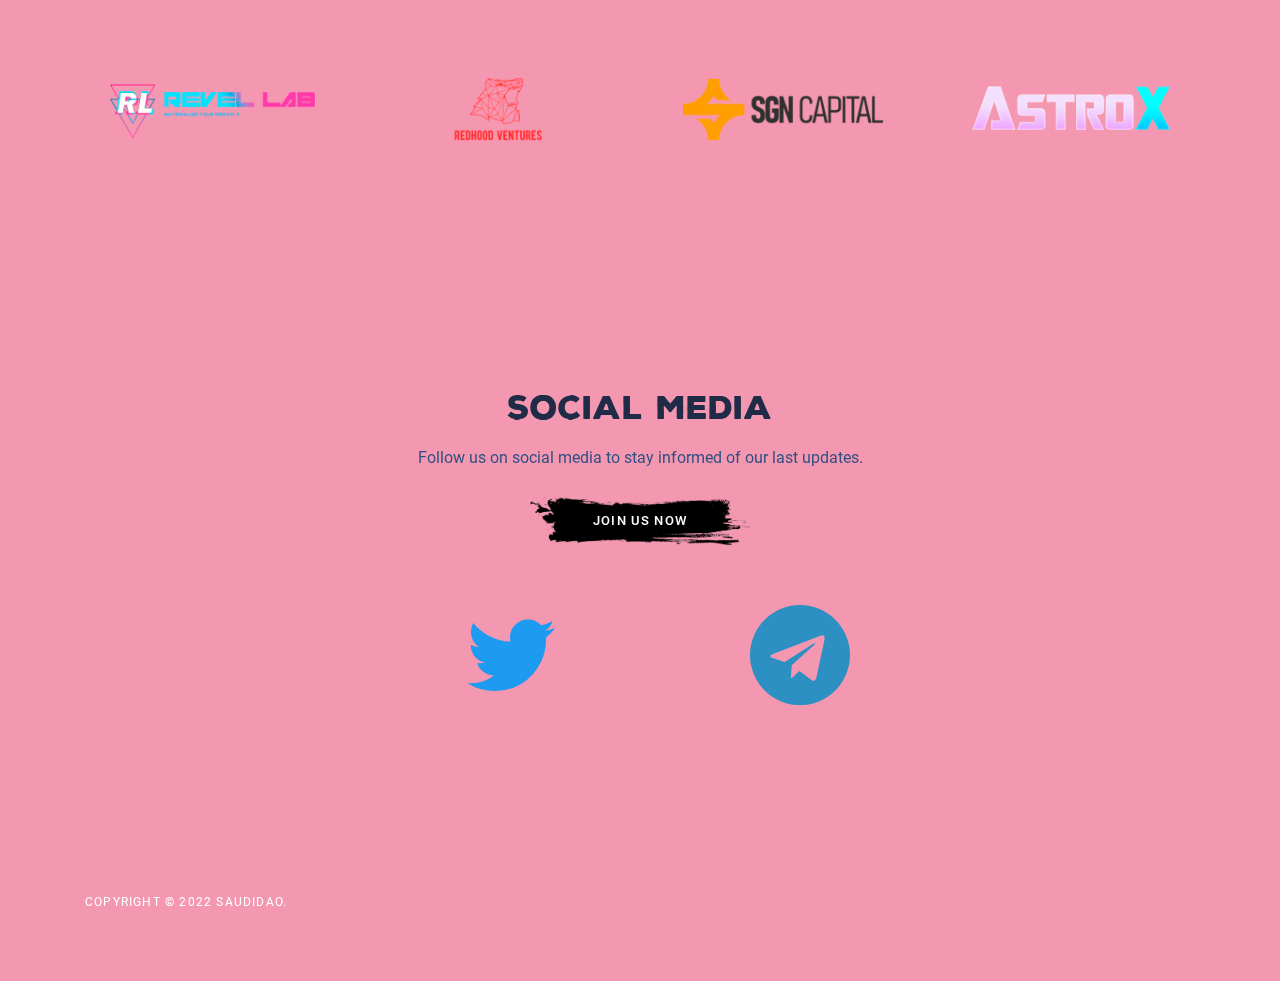
==== commit c9469015: "try" ====
--- a/index.html
+++ b/index.html
@@ -42,9 +42,9 @@
             <div class="header-wrap">
               <div class="header-logo logo animated" data-animate="fadeInDown" data-delay=".6">
                 <a href="index1.html" class="logo-link">
-                  <img class="logo-dark" src="static/picture/NIPIC_32296053_20210331141536375.png" srcset="/images/NIPIC_32296053_20210331141536375.png 2x" alt="logo">
+                  <img class="logo-dark" src="static/picture/NIPIC_32296053_20210331141536375.png" srcset="/images/NIPIC_32296053_20210331141536375.png 2x4" alt="logo">
 <!--                  <img class="logo-dark" src="static/picture/NIPIC_32296053_20210331141536375.png" srcset="/images/NIPIC_32296053_20210331141536375.png 2x" alt="logo">-->
-                  <img class="logo-light" src="static/picture/NIPIC_32296053_20210331141536375.png" srcset="/images/NIPIC_32296053_20210331141536375.png 2x" alt="logo">
+                  <img class="logo-light" src="static/picture/NIPIC_32296053_20210331141536375.png" srcset="/images/NIPIC_32296053_20210331141536375.png 2x4" alt="logo">
                 </a>
               </div>
 
@@ -241,11 +241,11 @@
                 </div>
                 <div class="col-xxl col-lg-6">
                   <ul class="chart-data-s2 row" data-canvas="token-distribution" data-canvas-type="pie" data-border-color="#ccc">
-                    <li class="col-sm-8" data-color="#1a4921" data-color-hover="#1a4921" data-label="Presale" data-title="Presale Round" data-subtitle="" data-amount="40"></li>
-                    <li class="col-sm-8" data-color="#276f31" data-color-hover="#276f31" data-label="Liquid Pool" data-title="Liquid Pool" data-subtitle="" data-amount="21"></li>
-                    <li class="col-sm-6" data-color="#339641" data-color-hover="#339641" data-label="Staking Platform" data-title="Staking Platform" data-subtitle="(TGE 40% - Vesting 2 months - 30%/month)" data-amount="20"></li>
-                    <li class="col-sm-6" data-color="#3ebe51" data-color-hover="#3ebe51" data-label="Development Fund" data-title="Development Fund" data-subtitle="(TGE 0% - Vesting 10 months - 1%/month)" data-amount="10"></li>
-                    <li class="col-sm-6" data-color="#62cd72" data-color-hover="#62cd72" data-label="CEX Listing" data-title="CEX Listing" data-subtitle="(TGE 0% - Lock 1 month)" data-amount="9"></li>
+                    <li class="col-sm-8" data-color="#ff089a" data-color-hover="#ff089a" data-label="Presale" data-title="Presale Round" data-subtitle="" data-amount="40"></li>
+                    <li class="col-sm-8" data-color="#ec36a2" data-color-hover="#ec36a2" data-label="Liquid Pool" data-title="Liquid Pool" data-subtitle="" data-amount="21"></li>
+                    <li class="col-sm-6" data-color="#f18ec8" data-color-hover="#f18ec8" data-label="Staking Platform" data-title="Staking Platform" data-subtitle="(TGE 40% - Vesting 2 months - 30%/month)" data-amount="20"></li>
+                    <li class="col-sm-6" data-color="#f3a0d1" data-color-hover="#f3a0d1" data-label="Development Fund" data-title="Development Fund" data-subtitle="(TGE 0% - Vesting 10 months - 1%/month)" data-amount="10"></li>
+                    <li class="col-sm-6" data-color="#f3a0d1" data-color-hover="#f3a0d1" data-label="CEX Listing" data-title="CEX Listing" data-subtitle="(TGE 0% - Lock 1 month)" data-amount="9"></li>
                   </ul>
                 </div>
                 <div class="col-xxl col-xl-12 order-last">
@@ -342,7 +342,7 @@
                       <ul class="ul-roadmap">
                         <li>Trust Wallet – BSCSCAN logo submission.</li>
                         <li>Partnerships.</li>
-                        <li>Launching Saudi Patrick Star Staking Protocol.</li>
+                        <li>Launching Patrick Star Staking Protocol.</li>
                         <li>AveDEX Trending #1.</li>
                       </ul>
                     </div>
@@ -369,7 +369,7 @@
                     <div class="roadmap-text">
                       <ul class="ul-roadmap">
                         <li>Launching Patrick Star system.</li>
-                        <li>Expansion of SAUDI Patrick Star listings.</li>
+                        <li>Expansion of Patrick Star listings.</li>
 <!--                        <li>Governance New Features Advancement.</li>-->
 <!--                        <li>Release of New Features in Whitepaper 2.0.</li>-->
                       </ul>
@@ -514,12 +514,12 @@
                     ">
                     <div class="owl-item cloned" style="width: 300px; margin-right: 30px">
                       <li class="partner-logo">
-                        <img src="static/picture/1.jpg" alt="">
-                      </li>
-                    </div>
-                    <div class="owl-item cloned" style="width: 300px; margin-right: 30px">
-                      <li class="partner-logo">
-                        <img src="static/picture/2.jpg" alt="">
+                        <img src="static/picture/Patrick1.jpg" alt="">
+                      </li>
+                    </div>
+                    <div class="owl-item cloned" style="width: 300px; margin-right: 30px">
+                      <li class="partner-logo">
+                        <img src="static/picture/Patrick2.jpg" alt="">
                       </li>
                     </div>
                     <div class="owl-item cloned" style="width: 300px; margin-right: 30px">
@@ -925,7 +925,7 @@
       </div>
     </div>
     <!-- preloader -->
-    <div class="preloader preloader-alt no-split">
+    <div class="preloader preloader-alt no-split" style="background-color: #fff;">
       <span class="spinner spinner-alt"><img class="spinner-brand" src="static/picture/saudidao-logo.png" alt=""></span>
     </div>
 
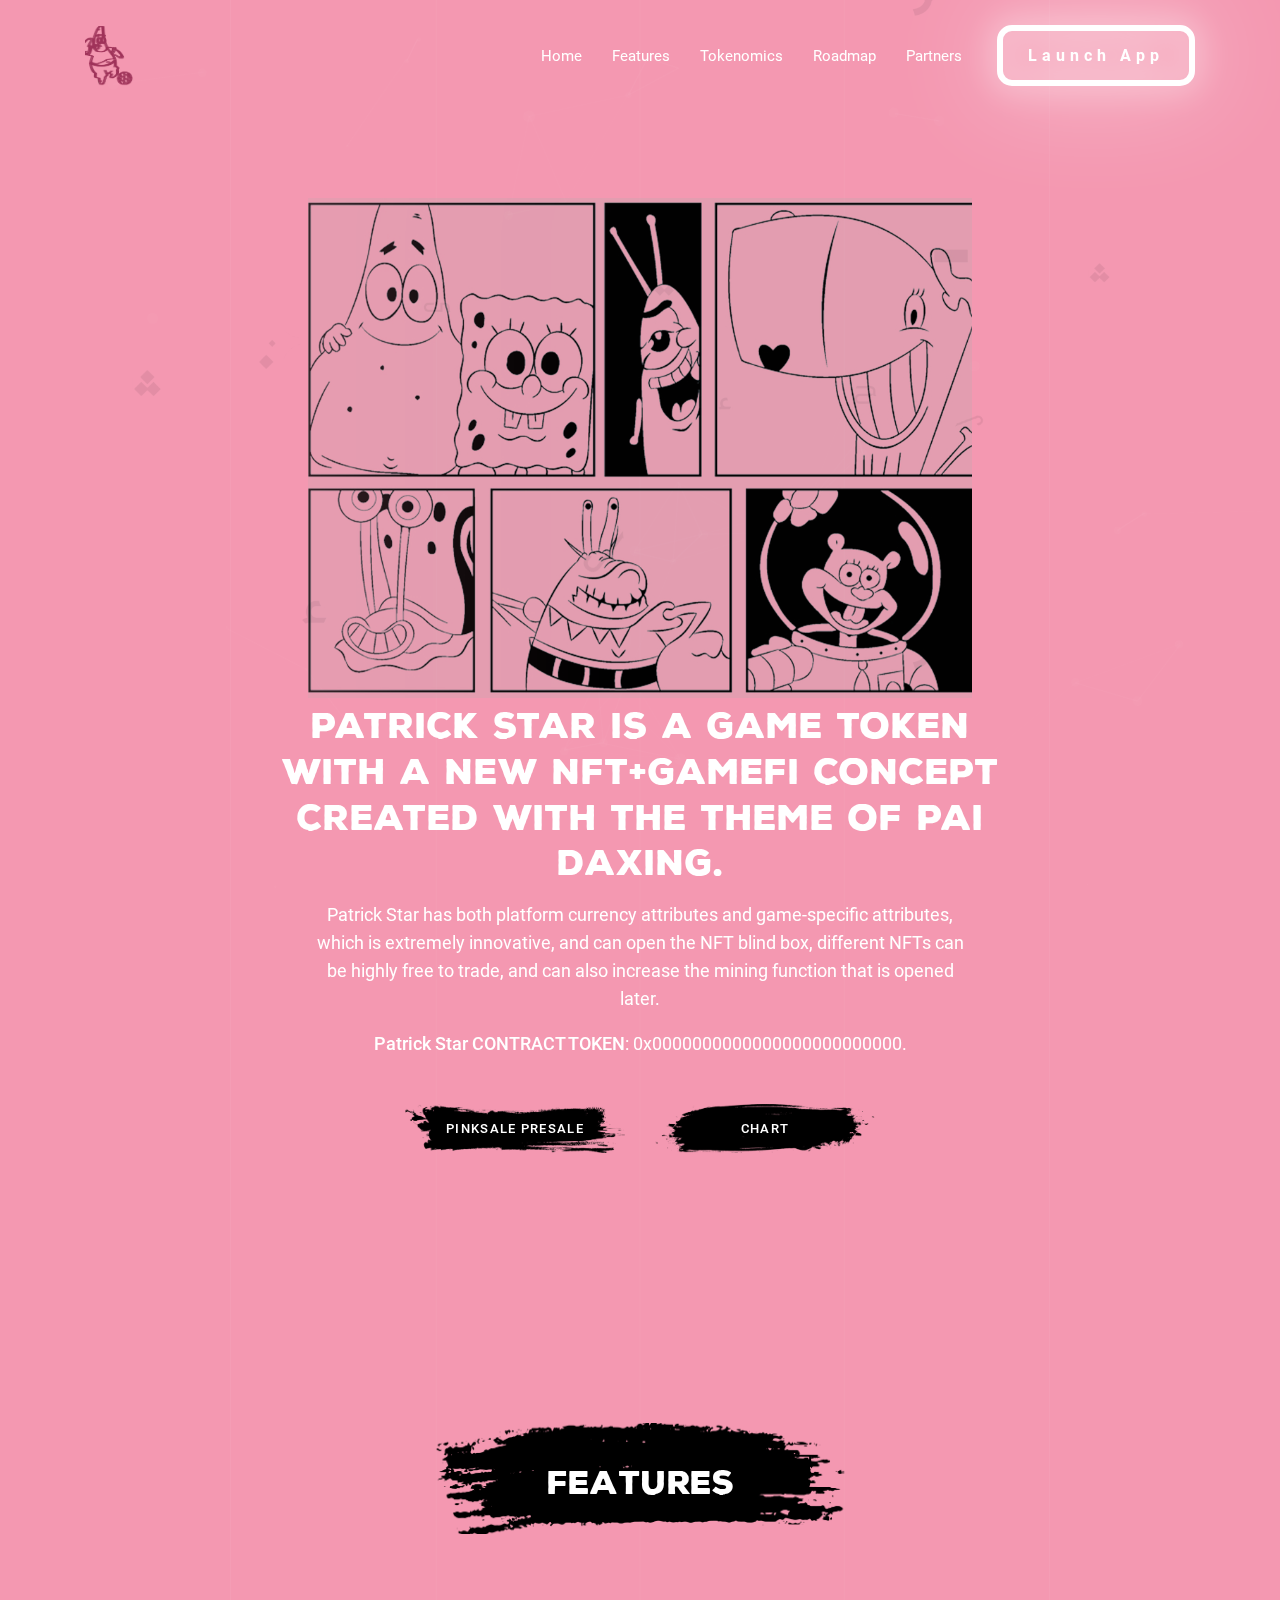
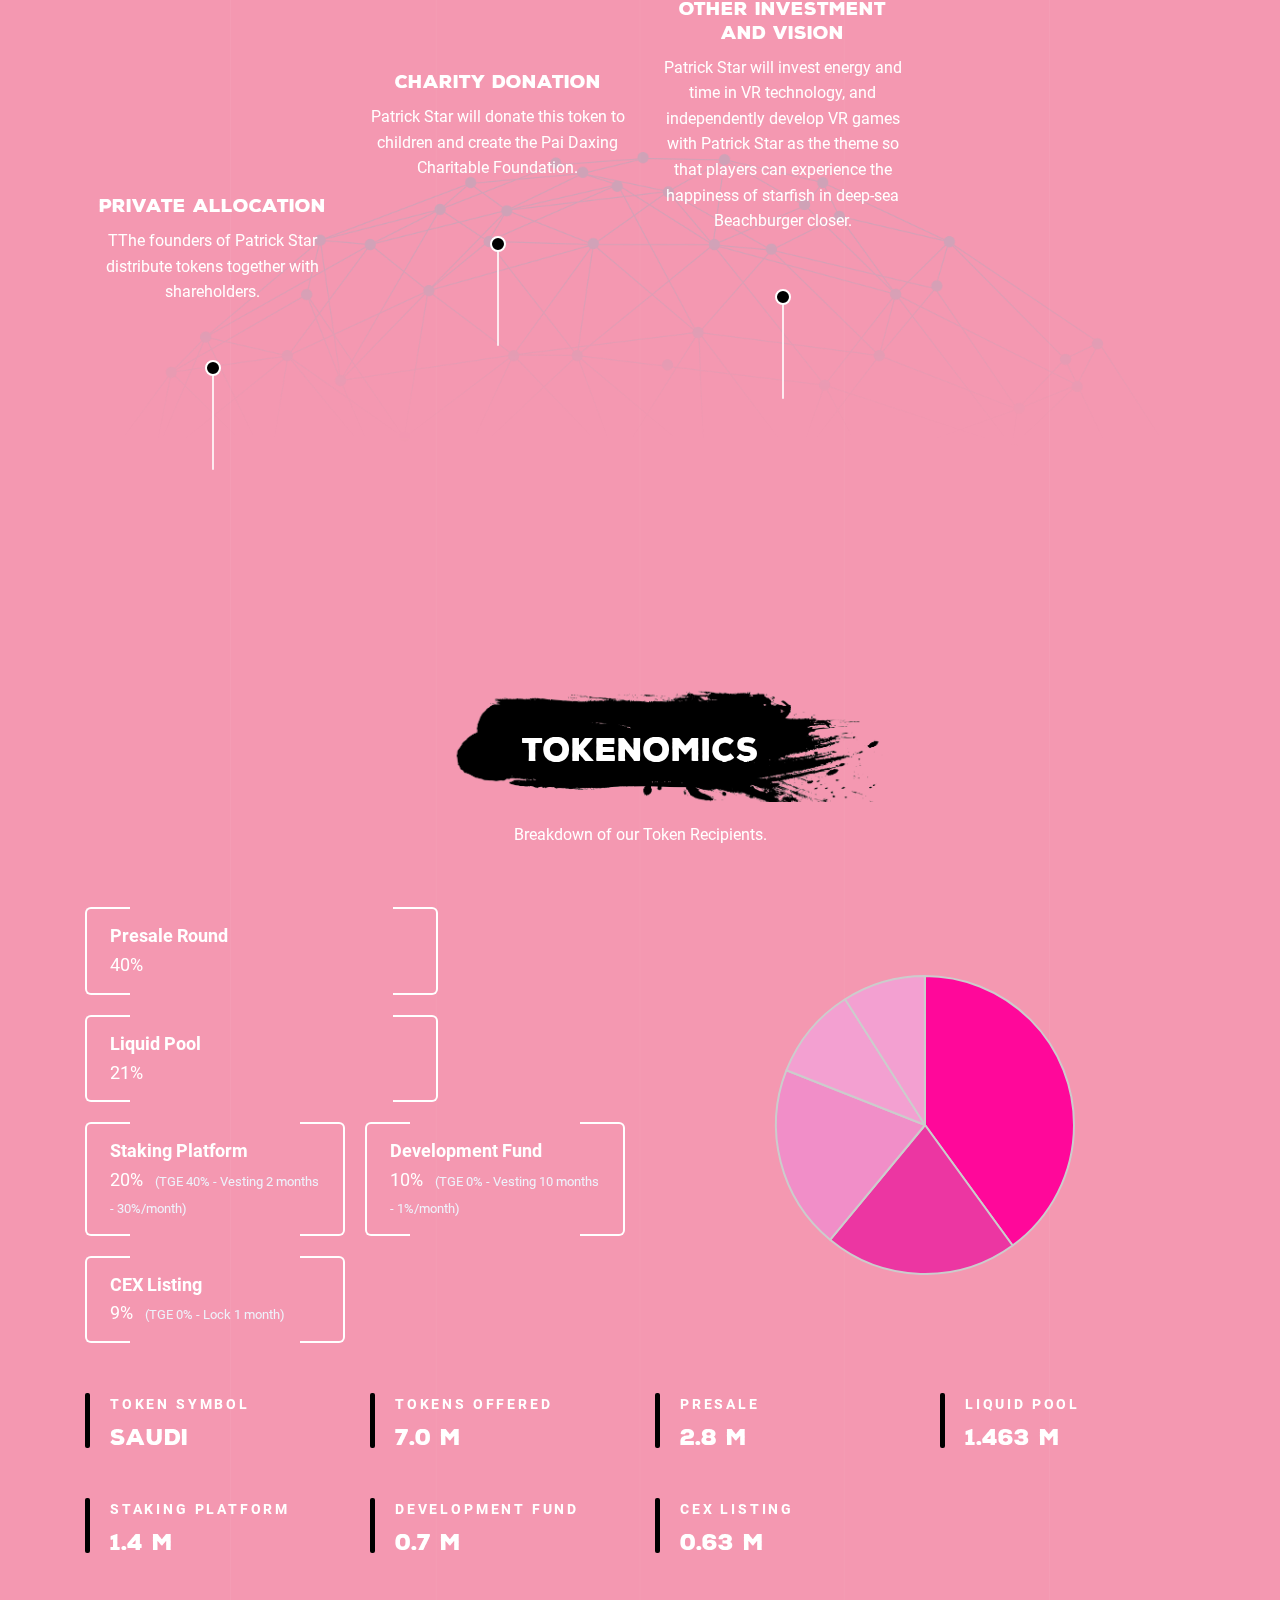
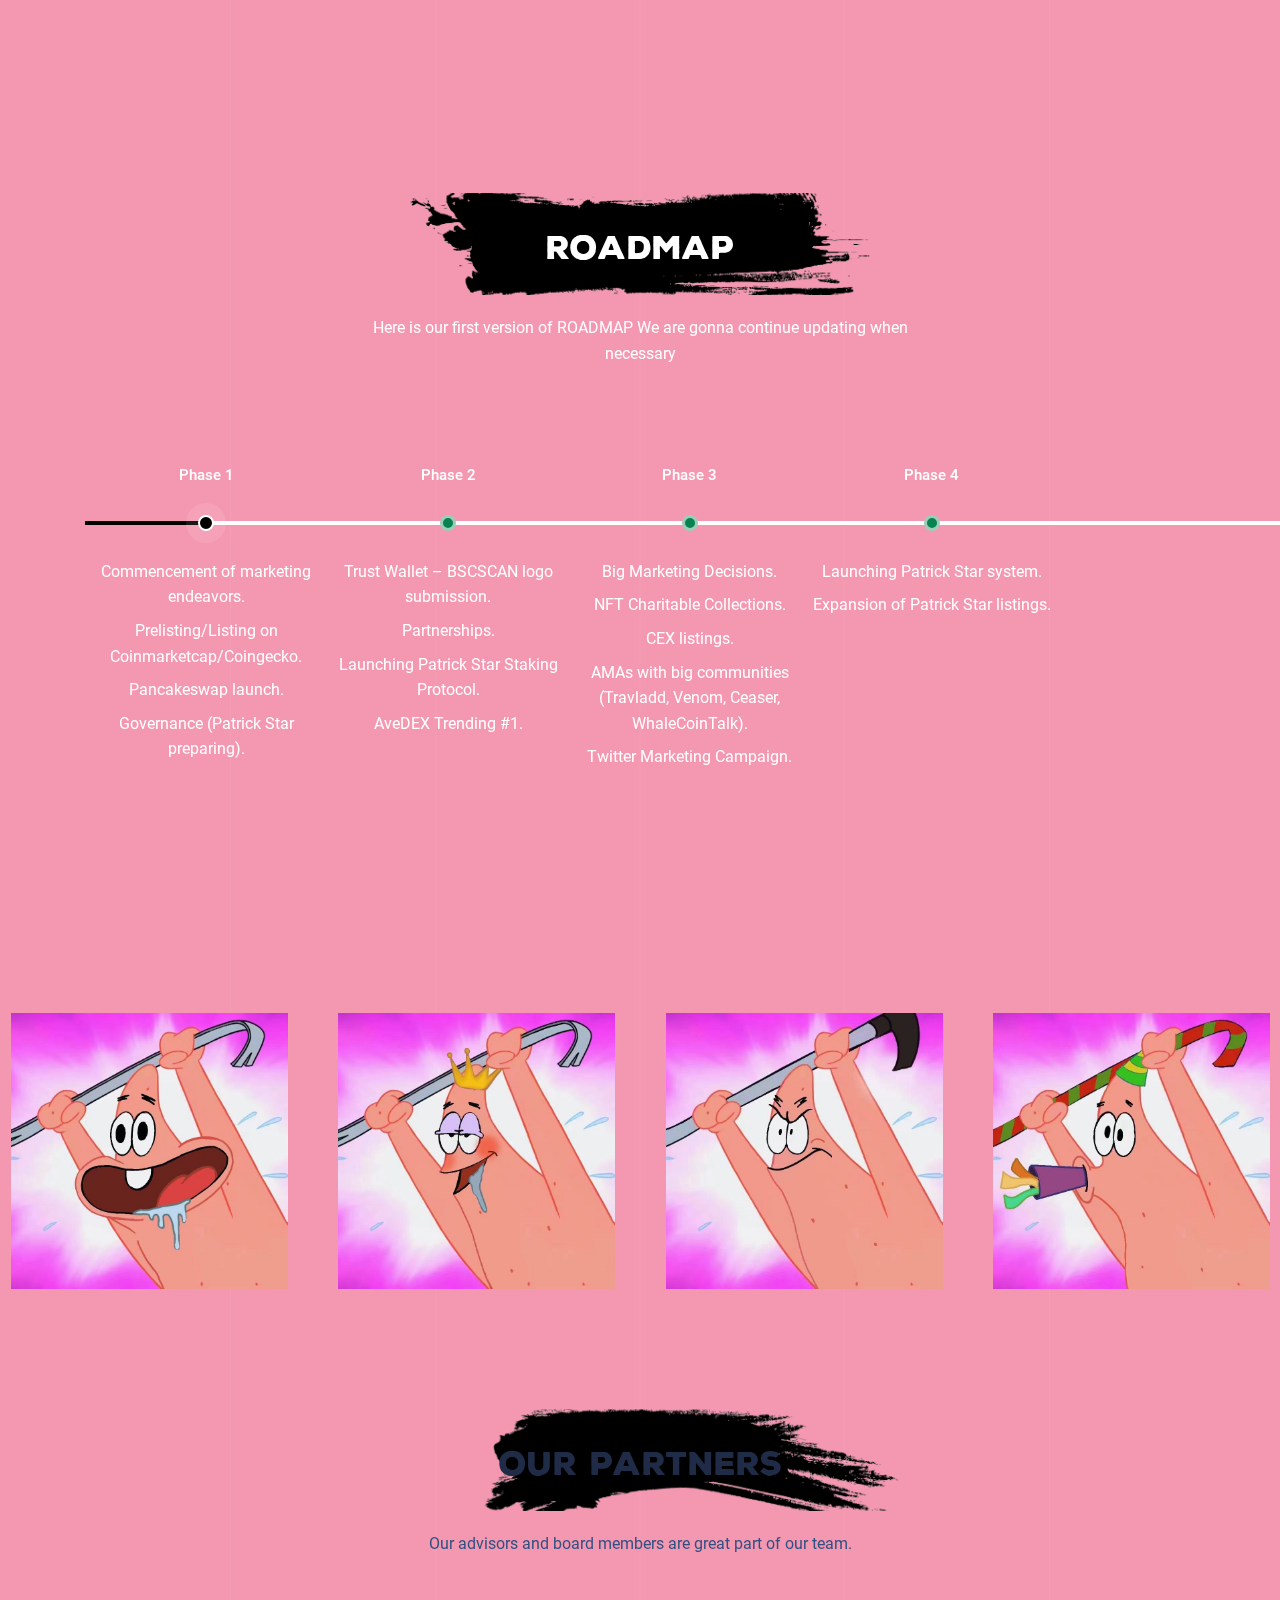
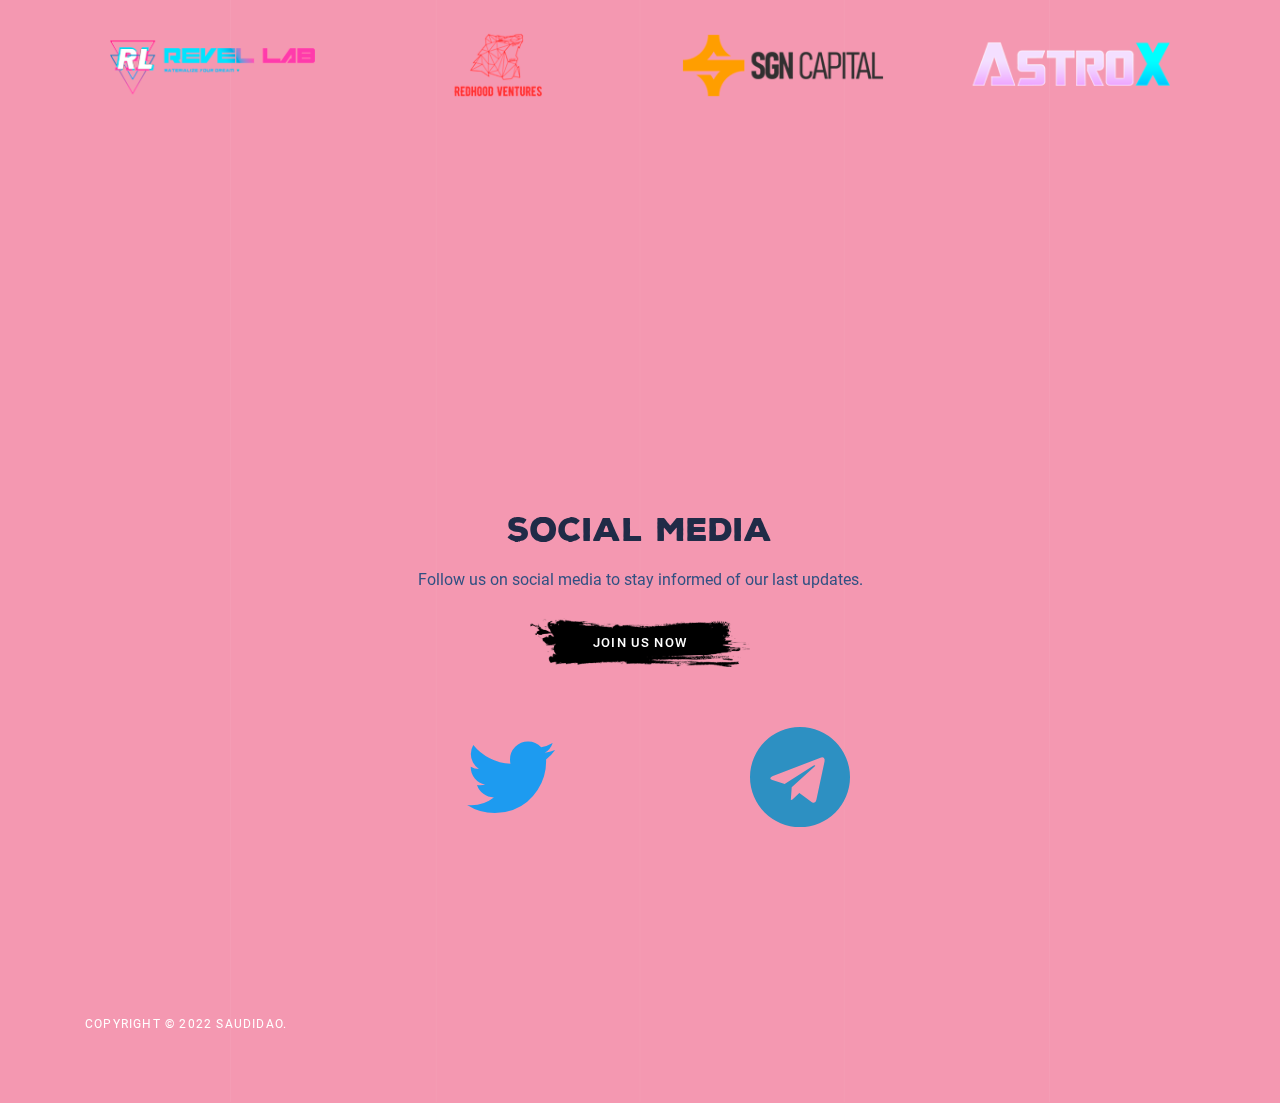
==== commit ef251a5e: "try" ====
--- a/index.html
+++ b/index.html
@@ -119,10 +119,10 @@
                         <b>Patrick Star CONTRACT TOKEN</b>:
                         0x0000000000000000000000000.
                       </p>
-                      <p class="lead animated fadeInUp" data-animate="fadeInUp" data-delay="0.8" style="visibility: visible; animation-delay: 0.8s">
+                <!--      <p class="lead animated fadeInUp" data-animate="fadeInUp" data-delay="0.8" style="visibility: visible; animation-delay: 0.8s">
                         Contact for partnership proposals:
                         <a href="email-protection.html#4e2d21203a2f2d3a0e3d2f3b2a27632a2f21602d2123"><span class="__cf_email__" data-cfemail="90f3fffee4f1f3e4d0e3f1e5f4f9bdf4f1ffbef3fffd">[email&#160;protected]</span></a>
-                      </p>
+                      </p> -->
                     </div>
                   </div>
                   <div class="cpn-action">
@@ -544,12 +544,12 @@
                     </div>
                     <div class="owl-item" style="width: 300px; margin-right: 30px">
                       <li class="partner-logo">
-                        <img src="static/picture/1.jpg" alt="">
-                      </li>
-                    </div>
-                    <div class="owl-item" style="width: 300px; margin-right: 30px">
-                      <li class="partner-logo">
-                        <img src="static/picture/2.jpg" alt="">
+                        <img src="static/picture/Patrick1.jpg" alt="">
+                      </li>
+                    </div>
+                    <div class="owl-item" style="width: 300px; margin-right: 30px">
+                      <li class="partner-logo">
+                        <img src="static/picture/Patrick2.jpg" alt="">
                       </li>
                     </div>
                     <div class="owl-item" style="width: 300px; margin-right: 30px">
@@ -641,12 +641,12 @@
                     ">
                     <div class="owl-item cloned" style="width: 300px; margin-right: 30px">
                       <li class="partner-logo">
-                        <img src="static/picture/1.png" alt="">
-                      </li>
-                    </div>
-                    <div class="owl-item cloned" style="width: 300px; margin-right: 30px">
-                      <li class="partner-logo">
-                        <img src="static/picture/2.png" alt="">
+                        <img src="static/picture/Patrick1.jpg" alt="">
+                      </li>
+                    </div>
+                    <div class="owl-item cloned" style="width: 300px; margin-right: 30px">
+                      <li class="partner-logo">
+                        <img src="static/picture/Patrick2.jpg" alt="">
                       </li>
                     </div>
                     <div class="owl-item cloned" style="width: 300px; margin-right: 30px">
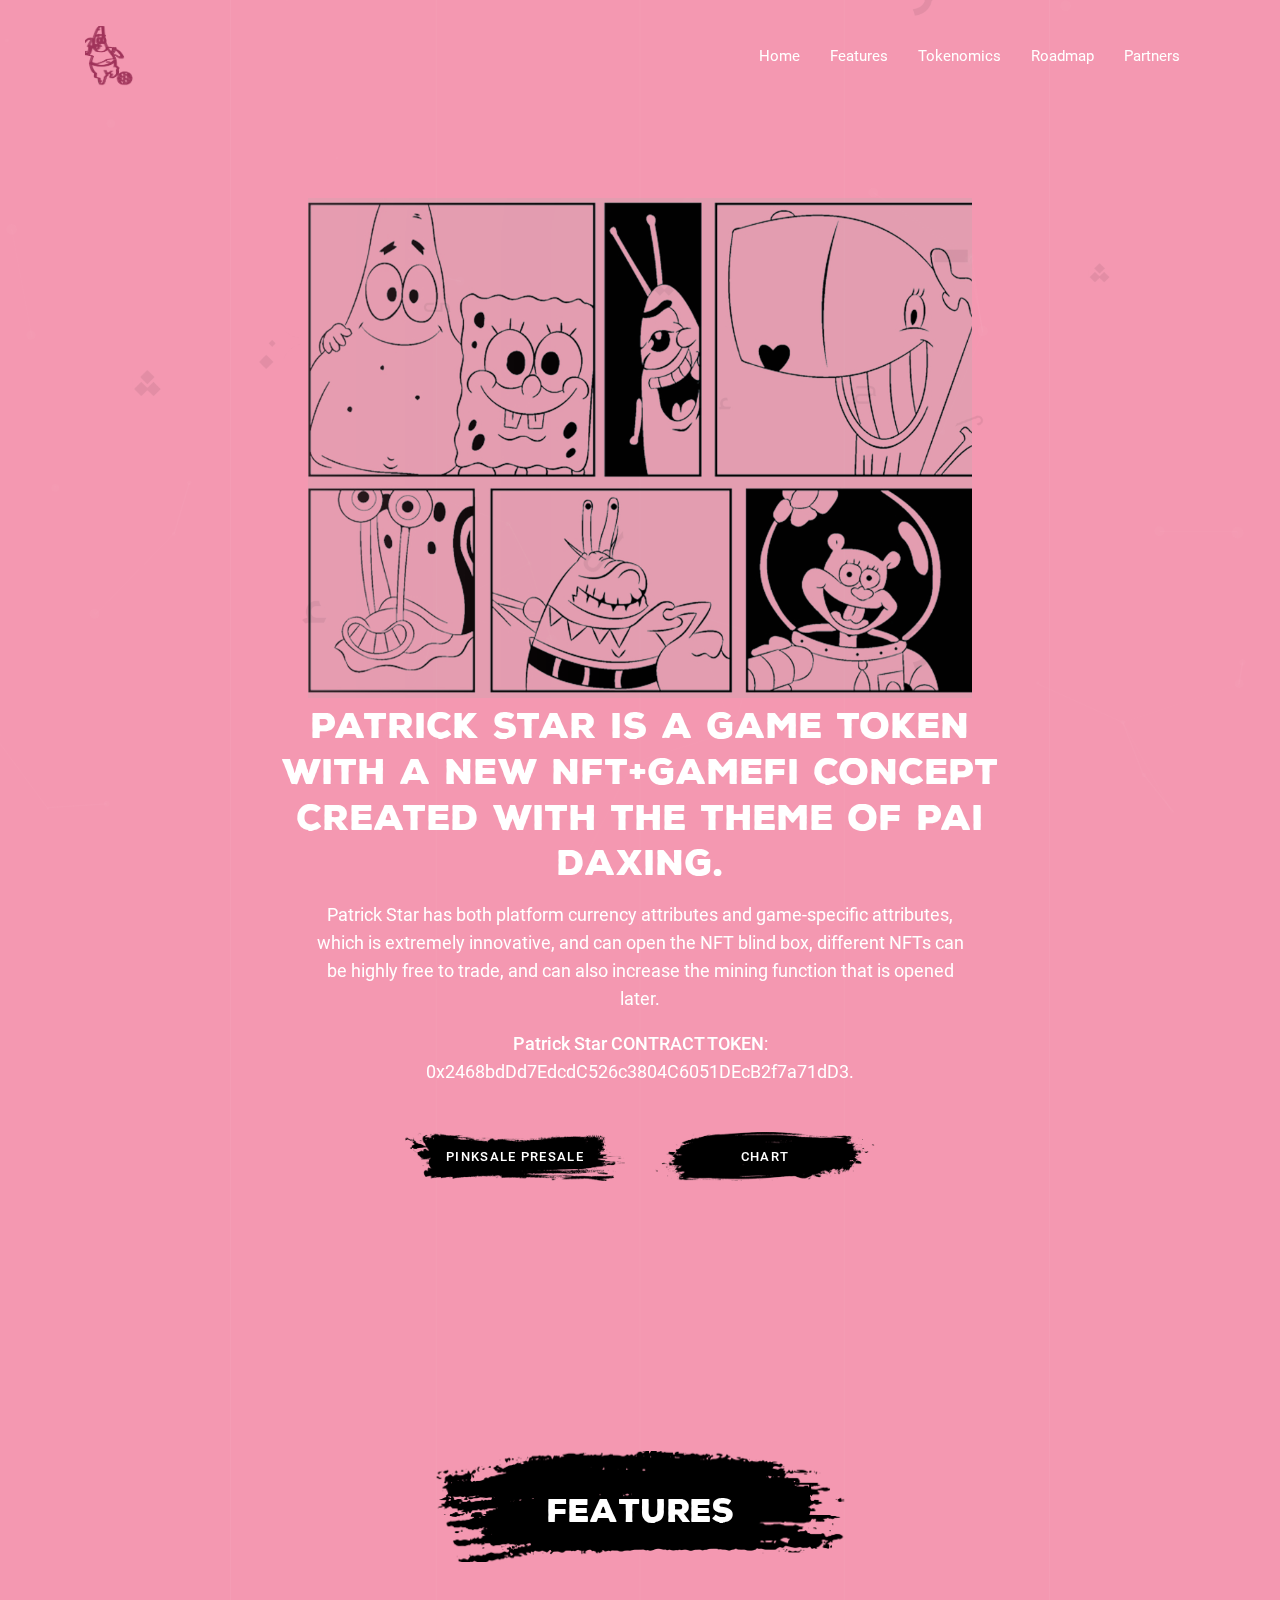
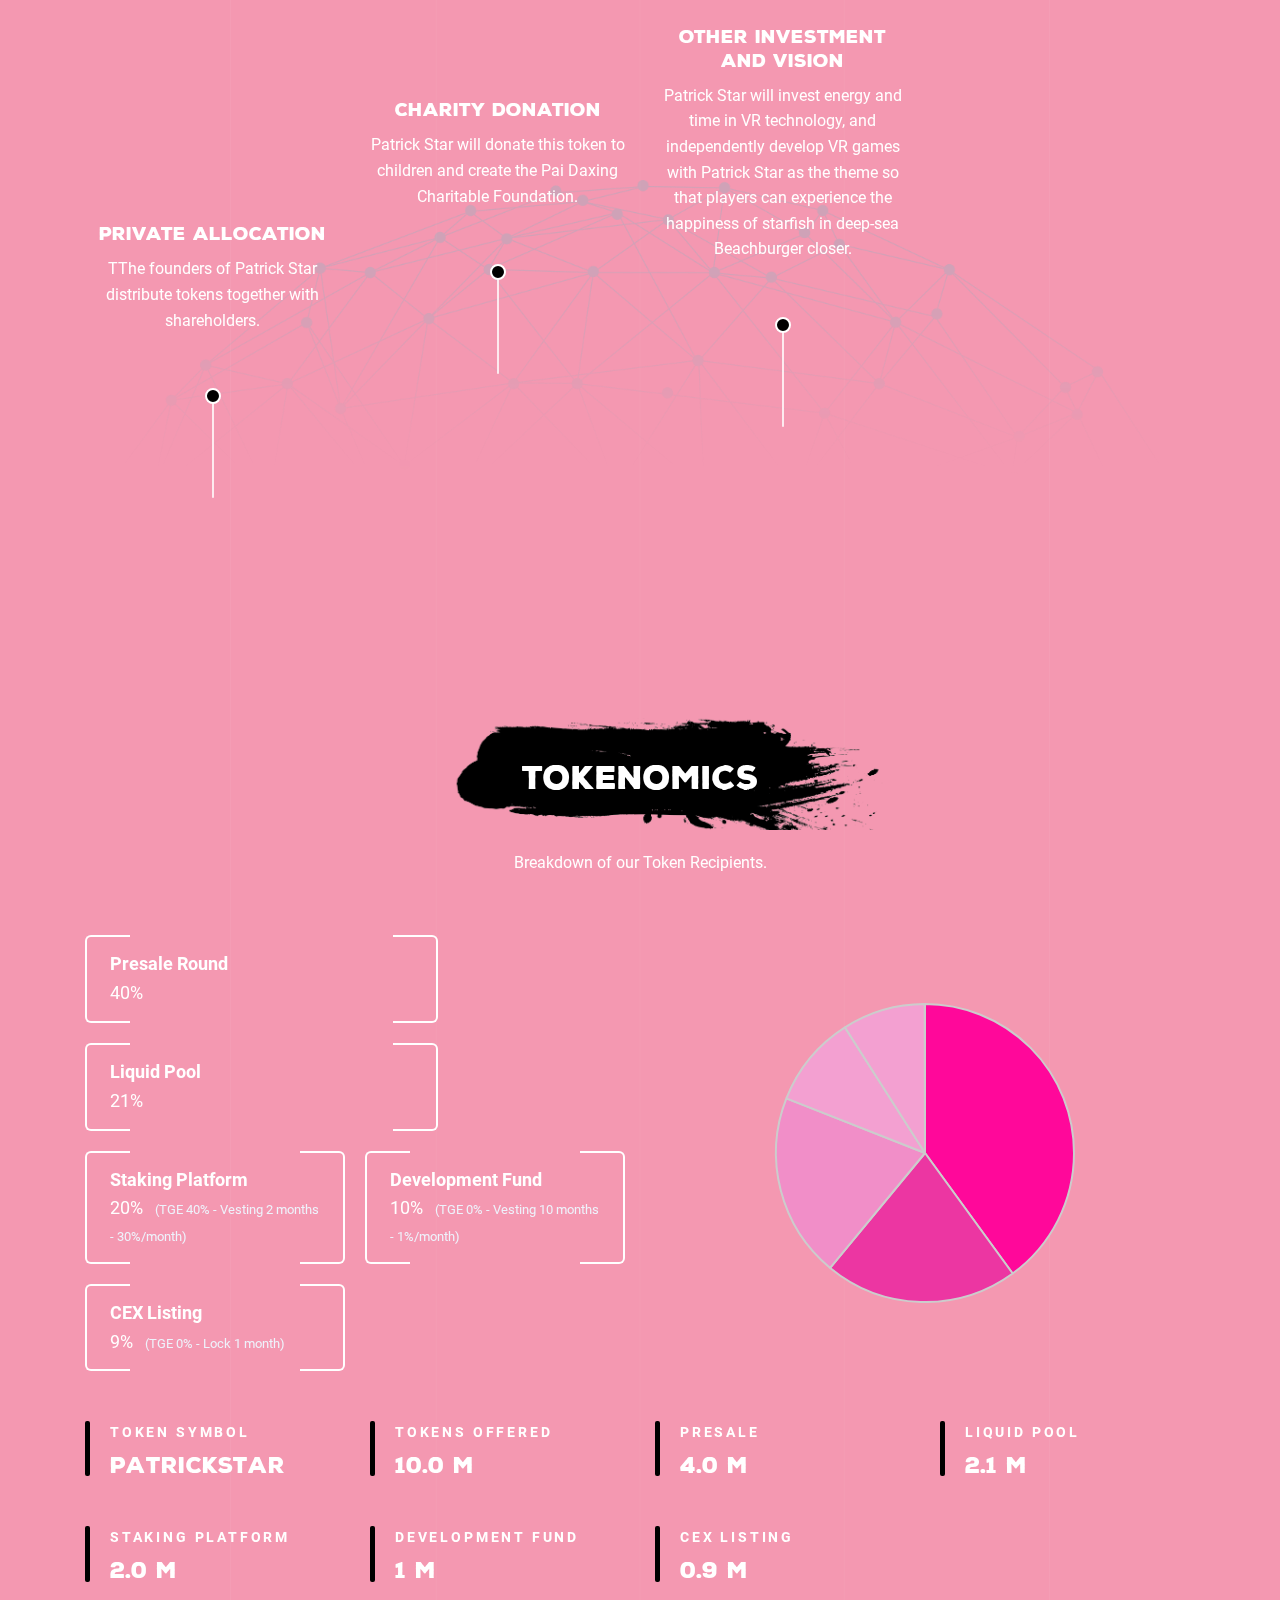
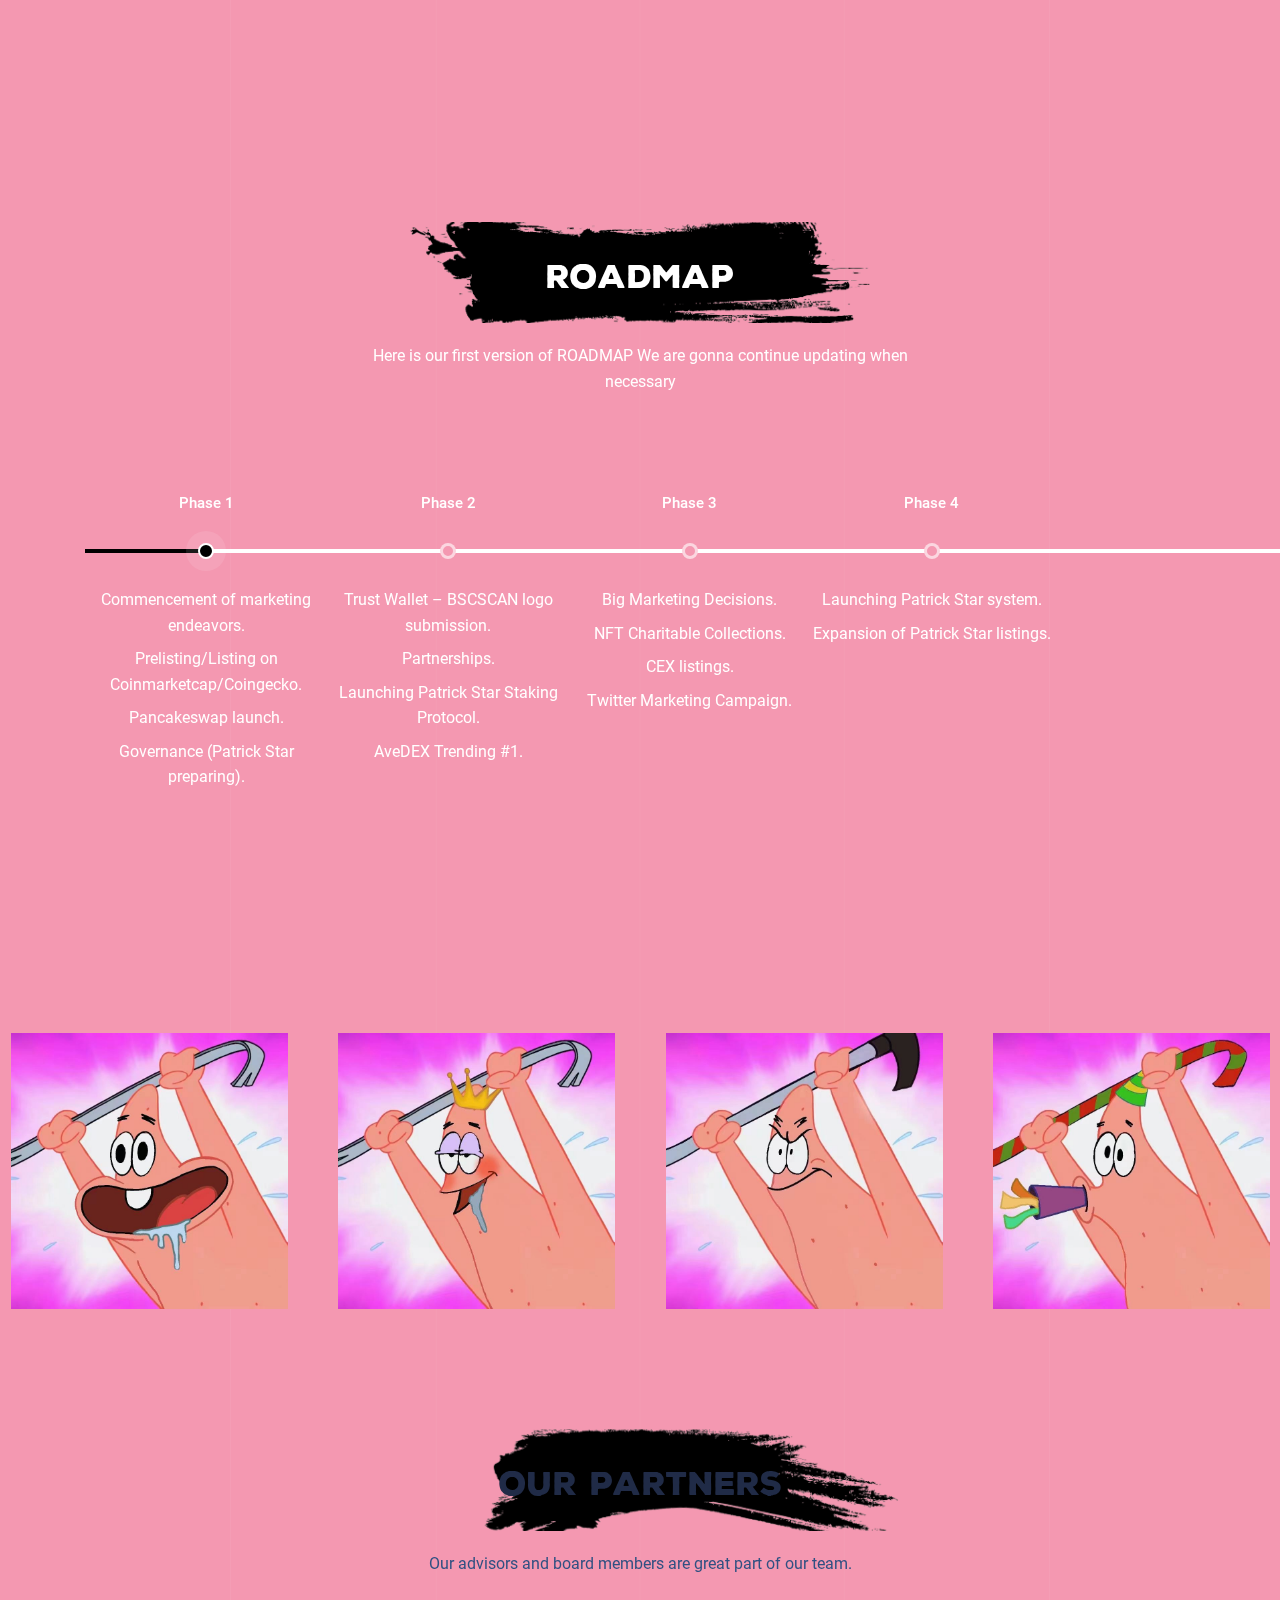
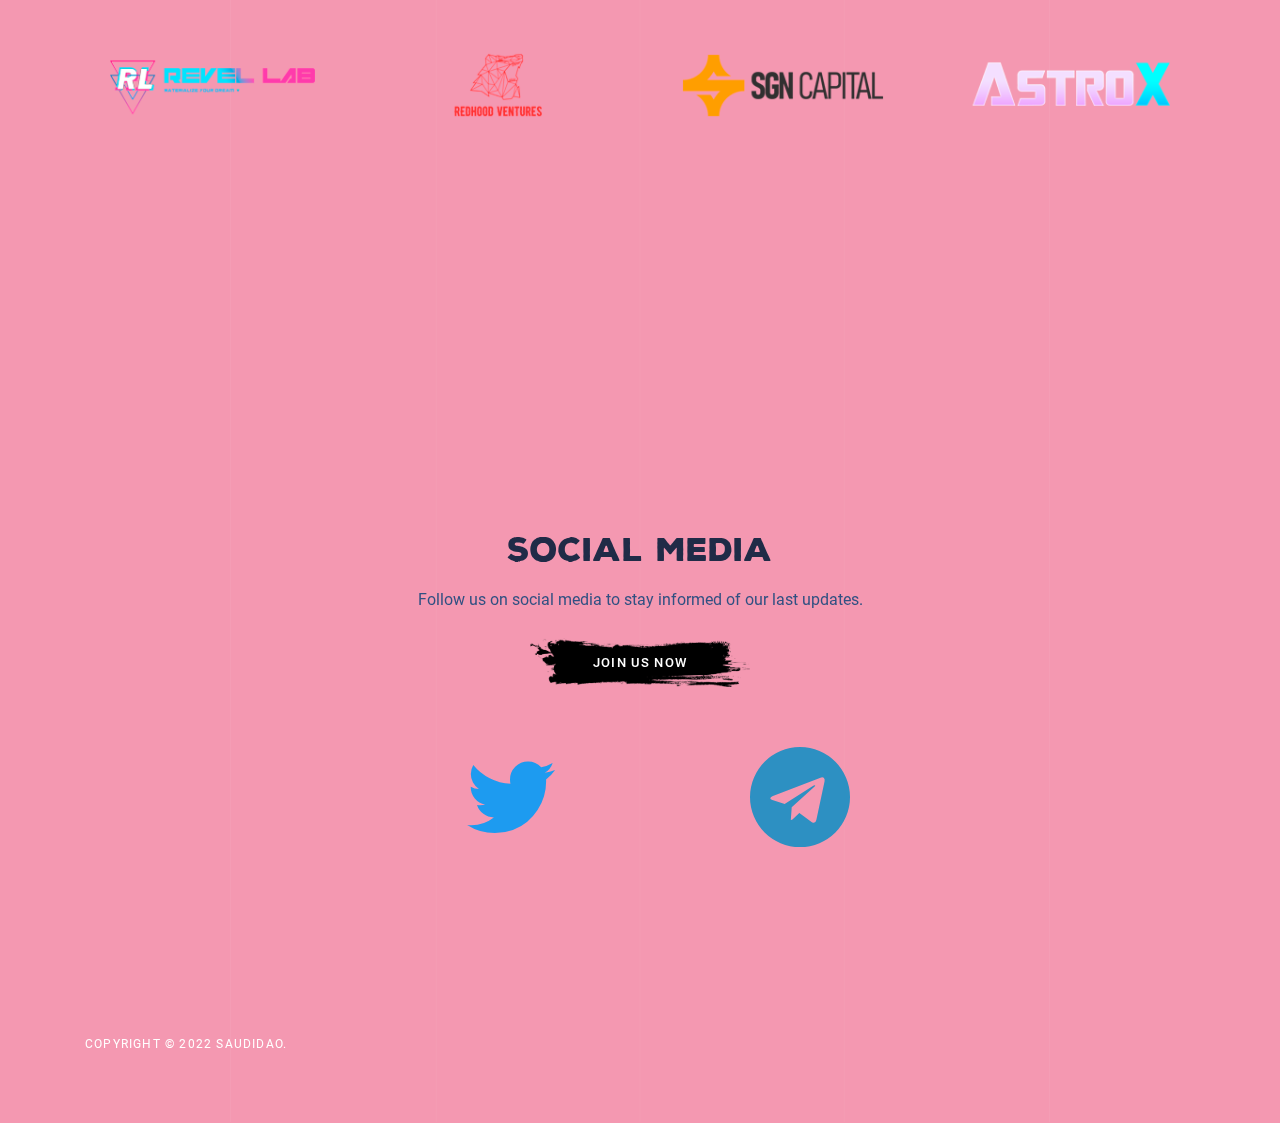
==== commit 31b6ab61: "try" ====
--- a/index.html
+++ b/index.html
@@ -88,11 +88,11 @@
 <!--                      <a class="menu-link nav-link" href="javascript:;">Whitepaper</a>-->
 <!--                    </li>-->
                   </ul>
-                  <ul class="menu-btns">
+                  <!-- <ul class="menu-btns">
                     <li>
                       <a href="javascript:;" target="_blank" class="neon-button"><span>Launch App</span></a>
                     </li>
-                  </ul>
+                  </ul> -->
                 </nav>
               </div>
             </div>
@@ -117,7 +117,7 @@
                       </p>
                       <p class="lead animated fadeInUp" data-animate="fadeInUp" data-delay="0.8" style="visibility: visible; animation-delay: 0.8s">
                         <b>Patrick Star CONTRACT TOKEN</b>:
-                        0x0000000000000000000000000.
+                        0x2468bdDd7EdcdC526c3804C6051DEcB2f7a71dD3.
                       </p>
                 <!--      <p class="lead animated fadeInUp" data-animate="fadeInUp" data-delay="0.8" style="visibility: visible; animation-delay: 0.8s">
                         Contact for partnership proposals:
@@ -254,44 +254,44 @@
                       <div class="col-6 col-xxl-6 col-lg-3">
                         <div class="token-info-item color-1 animated" data-animate="fadeInUp" data-delay="0.7">
                           <div class="token-info-title">Token Symbol</div>
-                          <h4 class="token-info-des">SAUDI</h4>
+                          <h4 class="token-info-des">patrickstar</h4>
                         </div>
                       </div>
 
                       <div class="col-6 col-xxl-6 col-lg-3">
                         <div class="token-info-item color-2 animated" data-animate="fadeInUp" data-delay="0.75">
                           <div class="token-info-title">Tokens Offered</div>
-                          <h4 class="token-info-des">7.0 M</h4>
+                          <h4 class="token-info-des">10.0 M</h4>
                         </div>
                       </div>
                       <div class="col-6 col-xxl-6 col-lg-3">
                         <div class="token-info-item color-3 animated" data-animate="fadeInUp" data-delay="0.8">
                           <div class="token-info-title">Presale</div>
-                          <h4 class="token-info-des">2.8 M</h4>
+                          <h4 class="token-info-des">4.0 M</h4>
                         </div>
                       </div>
                       <div class="col-6 col-xxl-6 col-lg-3">
                         <div class="token-info-item color-3 animated" data-animate="fadeInUp" data-delay="0.8">
                           <div class="token-info-title">Liquid Pool</div>
-                          <h4 class="token-info-des">1.463 M</h4>
+                          <h4 class="token-info-des">2.1 M</h4>
                         </div>
                       </div>
                       <div class="col-6 col-xxl-6 col-lg-3">
                         <div class="token-info-item color-4 animated" data-animate="fadeInUp" data-delay="0.85">
                           <div class="token-info-title">Staking Platform</div>
-                          <h4 class="token-info-des">1.4 M</h4>
+                          <h4 class="token-info-des">2.0 M</h4>
                         </div>
                       </div>
                       <div class="col-6 col-xxl-6 col-lg-3">
                         <div class="token-info-item color-4 animated" data-animate="fadeInUp" data-delay="0.85">
                           <div class="token-info-title">Development Fund</div>
-                          <h4 class="token-info-des">0.7 M</h4>
+                          <h4 class="token-info-des">1 M</h4>
                         </div>
                       </div>
                       <div class="col-6 col-xxl-6 col-lg-3">
                         <div class="token-info-item color-5 animated" data-animate="fadeInUp" data-delay="0.9">
                           <div class="token-info-title">CEX Listing</div>
-                          <h4 class="token-info-des">0.63 M</h4>
+                          <h4 class="token-info-des">0.9 M</h4>
                         </div>
                       </div>
                     </div>
@@ -355,10 +355,10 @@
                         <li>Big Marketing Decisions.</li>
                         <li>NFT Charitable Collections.</li>
                         <li>CEX listings.</li>
-                        <li>
+                        <!-- <li>
                           AMAs with big communities (Travladd, Venom, Ceaser,
                           WhaleCoinTalk).
-                        </li>
+                        </li> -->
                         <li>Twitter Marketing Campaign.</li>
                       </ul>
                     </div>
@@ -947,5 +947,10 @@
       });
       $(".fp-watermark").hide();
     </script> -->
+	<style>
+		.tc-light .roadmap-s2:after{
+			background-color: #F498B1;
+		}
+	</style>
   </body>
 </html>
